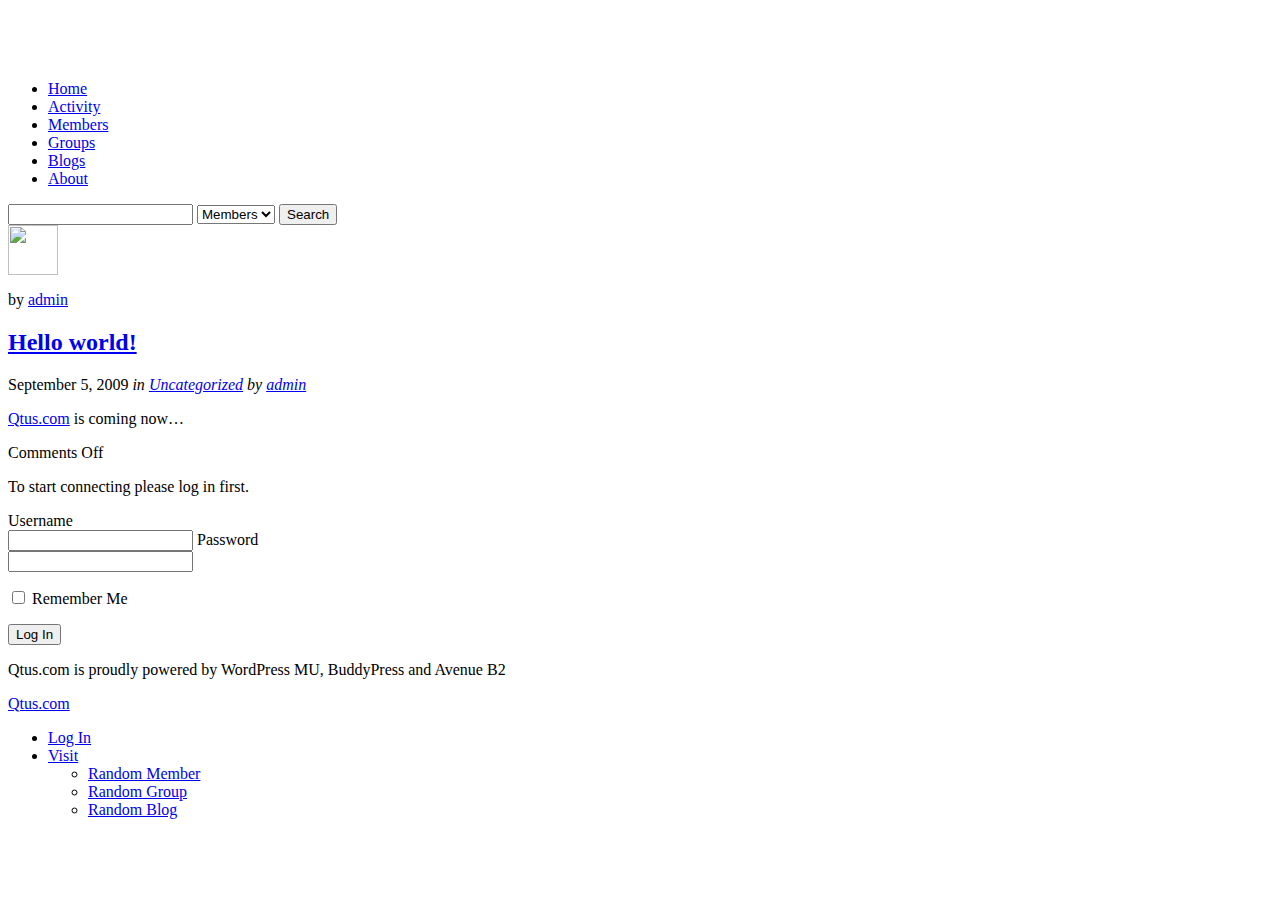
==== index.html @ 9f5079d3 "Create index.html" ====
<!DOCTYPE html PUBLIC "-//W3C//DTD XHTML 1.0 Transitional//EN" "http://www.w3.org/TR/xhtml1/DTD/xhtml1-transitional.dtd">

<html xmlns="http://www.w3.org/1999/xhtml" dir="ltr">

	<head profile="http://gmpg.org/xfn/11">

		<meta http-equiv="Content-Type" content="text/html; charset=UTF-8" />

		<title>Qtus.com &#124; Home</title>

		
		<meta name="generator" content="WordPress 2.9.2" /> <!-- leave this for stats -->

		<link rel="stylesheet" href="style.css" type="text/css" media="screen" />

					<link rel="alternate" type="application/rss+xml" title="Qtus.com | Site Wide Activity RSS Feed" href="http://qtus.com/activity/feed/" />
		
		
		
		<link rel="alternate" type="application/rss+xml" title="Qtus.com Blog Posts RSS Feed" href="http://qtus.com/feed/" />
		<link rel="alternate" type="application/atom+xml" title="Qtus.com Blog Posts Atom Feed" href="http://qtus.com/feed/atom/" />

		<link rel="pingback" href="http://qtus.com/xmlrpc.php" />

		<script type='text/javascript' src='http://qtus.com/wp-includes/js/jquery/jquery.js?ver=1.3.2'></script>
<script type='text/javascript' src='http://qtus.com/wp-content/plugins/buddypress/bp-themes/bp-default/_inc/global.js?ver=2.9.2'></script>
<link rel="EditURI" type="application/rsd+xml" title="RSD" href="http://qtus.com/xmlrpc.php?rsd" />
<link rel="wlwmanifest" type="application/wlwmanifest+xml" href="http://qtus.com/wp-includes/wlwmanifest.xml" /> 
<link rel='index' title='Qtus.com' href='http://qtus.com' />
<meta name="generator" content="WordPress 2.9.2" />
<script type="text/javascript">var ajaxurl = "http://qtus.com/wp-load.php";</script>
		<style type="text/css">
			#header { background-image: url(http://qtus.com/wp-content/plugins/buddypress/bp-themes/bp-default/_inc/images/default_header.jpg); }
						#header h1 a, #desc { color:#FFFFFF; }
					</style>
		<script type="text/javascript"> jQuery(document).ready( function() { jQuery("a.confirm").click( function() { if ( confirm( 'Are you sure?' ) ) return true; else return false; }); });</script>

	</head>

	<body class="home-page" id="bp-default">

		
		<div id="header">

			<h1 id="logo"><a href="http://qtus.com" title="Home">Qtus.com</a></h1>

			<ul id="nav">
				<li class="selected">
					<a href="http://qtus.com" title="Home">Home</a>
				</li>

									<li>
						<a href="http://qtus.com/activity/" title="Activity">Activity</a>
					</li>
				
				<li>
					<a href="http://qtus.com/members/" title="Members">Members</a>
				</li>

									<li>
						<a href="http://qtus.com/groups/" title="Groups">Groups</a>
					</li>

									
									<li>
						<a href="http://qtus.com/blogs/" title="Blogs">Blogs</a>
					</li>
				
				<li class="page_item page-item-2"><a href="http://qtus.com/about/" title="About">About</a></li>

							</ul><!-- #nav -->

			<div id="search-bar">
				<div class="padder">

				<form action="/#" method="post" id="search-form">
					<input type="text" id="search-terms" name="search-terms" value="" />
					<select name="search-which" id="search-which" style="width: auto"><option value="members">Members</option><option value="groups">Groups</option><option value="forums">Forums</option><option value="blogs">Blogs</option></select>
					<input type="submit" name="search-submit" id="search-submit" value="Search" />
					<input type="hidden" id="_wpnonce" name="_wpnonce" value="4a74552215" /><input type="hidden" name="_wp_http_referer" value="/" />				</form><!-- #search-form -->

				
				</div><!-- .padder -->
			</div><!-- #search-bar -->

			
		</div><!-- #header -->

				
		<div id="container">
	<div id="content">
		<div class="padder">

		
		<div class="page" id="blog-latest">

			
				
					
					<div class="post" id="post-1">

						<div class="author-box">
							<img src='http://www.gravatar.com/avatar/5aeb56d28fd418a64a5ce76576368110?d=wavatar&amp;s=50' alt='' class='avatar user-1-avatar' width='50' height='50' />							<p>by <a href="http://qtus.com/members/admin/" title="admin">admin</a></p>
						</div>

						<div class="post-content">
							<h2 class="posttitle"><a href="http://qtus.com/2009/09/05/hello-world/" rel="bookmark" title="Permanent Link to Hello world!">Hello world!</a></h2>

							<p class="date">September 5, 2009 <em>in <a href="http://qtus.com/category/uncategorized/" title="View all posts in Uncategorized" rel="category tag">Uncategorized</a> by <a href="http://qtus.com/members/admin/" title="admin">admin</a></em></p>

							<div class="entry">
								<p><a href="http://qtus.com/">Qtus.com</a> is coming now&#8230;</p>
							</div>

							<p class="postmetadata"><span class="tags"></span> <span class="comments"><span>Comments Off</span></span></p>
						</div>

					</div>

					
				
				<div class="navigation">

					<div class="alignleft"></div>
					<div class="alignright"></div>

				</div>

					</div>

		
		</div><!-- .padder -->
	</div><!-- #content -->

	
<div id="sidebar">
	<div class="padder">

	
	
		
		<p id="login-text">
			To start connecting please log in first.					</p>

		<form name="login-form" id="sidebar-login-form" class="standard-form" action="/#" method="post">
			<label>Username<br />
			<input type="text" name="log" id="sidebar-user-login" class="input" value="" /></label>

			<label>Password<br />
			<input type="password" name="pwd" id="sidebar-user-pass" class="input" value="" /></label>

			<p class="forgetmenot"><label><input name="rememberme" type="checkbox" id="sidebar-rememberme" value="forever" /> Remember Me</label></p>

						<input type="submit" name="wp-submit" id="sidebar-wp-submit" value="Log In" tabindex="100" />
			<input type="hidden" name="testcookie" value="1" />
		</form>

		
	
	
	
	
	</div><!-- .padder -->
</div><!-- #sidebar -->


		</div> <!-- #container -->

		
		<div class="clear"></div>

		
		<div id="footer">
		    <p>Qtus.com is proudly powered by WordPress MU, BuddyPress and Avenue B2</p>

					</div>

		
		<div id="wp-admin-bar"><div class="padder"><a href="http://qtus.com" id="admin-bar-logo">Qtus.com</a><ul class="main-nav"><li class="bp-login no-arrow"><a href="/#?redirect_to=http%3A%2F%2Fqtus.com">Log In</a></li>	<li class="align-right" id="bp-adminbar-visitrandom-menu">
		<a href="#">Visit</a>
		<ul class="random-list">
			<li><a href="http://qtus.com/members/?random-member">Random Member</a></li>

						<li class="alt"><a href="http://qtus.com/groups/?random-group">Random Group</a></li>
			
						<li><a href="http://qtus.com/blogs/?random-blog">Random Blog</a></li>

			
					</ul>
	</li>
	</ul></div></div><!-- #wp-admin-bar -->


<!-- Generated in 2.169 seconds. -->

	<script type="text/javascript">
	var bp_terms_my_favs = 'My Favorites';
	var bp_terms_accepted = 'Accepted';
	var bp_terms_rejected = 'Rejected';
	var bp_terms_show_all_comments = 'Show all comments for this thread';
	var bp_terms_show_all = 'Show all';
	var bp_terms_comments = 'comments';
	var bp_terms_close = 'Close';
	var bp_terms_mention_explain = '@ is a unique identifier for  that you can type into any message on this site.  will be sent a notification and a link to your message any time you use it.';
	</script>

	</body>

</html>
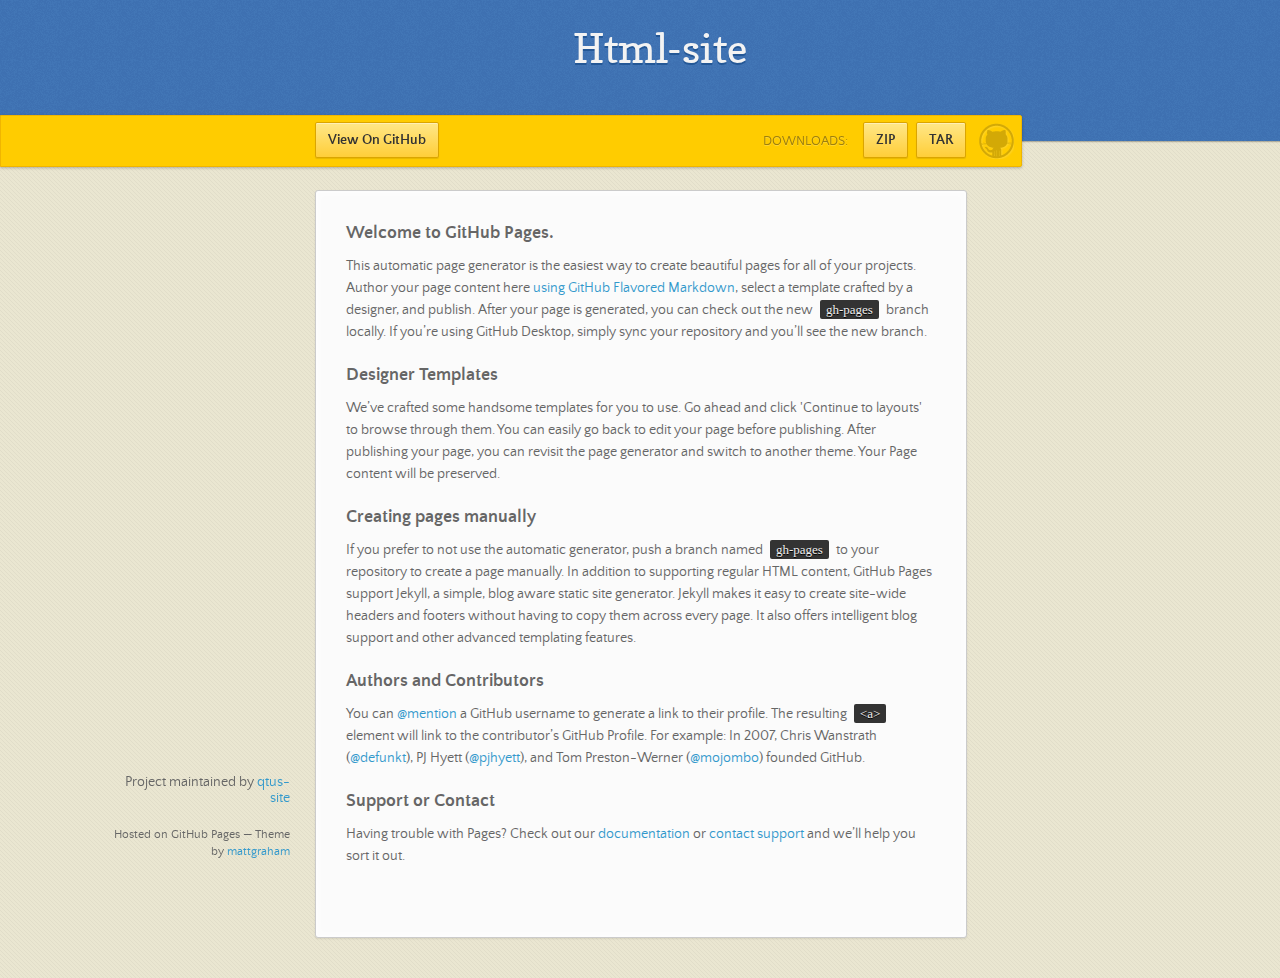
==== commit 9b3298e3: "Create gh-pages branch via GitHub" ====
--- a/index.html
+++ b/index.html
@@ -1,209 +1,75 @@
-<!DOCTYPE html PUBLIC "-//W3C//DTD XHTML 1.0 Transitional//EN" "http://www.w3.org/TR/xhtml1/DTD/xhtml1-transitional.dtd">
+<!doctype html>
+<html>
+  <head>
+    <meta charset="utf-8">
+    <meta http-equiv="X-UA-Compatible" content="chrome=1">
+    <title>Html-site by qtus-site</title>
+    <link rel="stylesheet" href="stylesheets/styles.css">
+    <link rel="stylesheet" href="stylesheets/github-dark.css">
+    <script src="https://ajax.googleapis.com/ajax/libs/jquery/1.7.1/jquery.min.js"></script>
+    <script src="javascripts/main.js"></script>
+    <!--[if lt IE 9]>
+      <script src="//html5shiv.googlecode.com/svn/trunk/html5.js"></script>
+    <![endif]-->
+    <meta name="viewport" content="width=device-width, initial-scale=1, user-scalable=no">
 
-<html xmlns="http://www.w3.org/1999/xhtml" dir="ltr">
+  </head>
+  <body>
 
-	<head profile="http://gmpg.org/xfn/11">
+      <header>
+        <h1>Html-site</h1>
+        <p></p>
+      </header>
 
-		<meta http-equiv="Content-Type" content="text/html; charset=UTF-8" />
+      <div id="banner">
+        <span id="logo"></span>
 
-		<title>Qtus.com &#124; Home</title>
+        <a href="https://github.com/qtus-site/html-site" class="button fork"><strong>View On GitHub</strong></a>
+        <div class="downloads">
+          <span>Downloads:</span>
+          <ul>
+            <li><a href="https://github.com/qtus-site/html-site/zipball/master" class="button">ZIP</a></li>
+            <li><a href="https://github.com/qtus-site/html-site/tarball/master" class="button">TAR</a></li>
+          </ul>
+        </div>
+      </div><!-- end banner -->
 
-		
-		<meta name="generator" content="WordPress 2.9.2" /> <!-- leave this for stats -->
+    <div class="wrapper">
+      <nav>
+        <ul></ul>
+      </nav>
+      <section>
+        <h3>
+<a id="welcome-to-github-pages" class="anchor" href="#welcome-to-github-pages" aria-hidden="true"><span class="octicon octicon-link"></span></a>Welcome to GitHub Pages.</h3>
 
-		<link rel="stylesheet" href="style.css" type="text/css" media="screen" />
+<p>This automatic page generator is the easiest way to create beautiful pages for all of your projects. Author your page content here <a href="https://guides.github.com/features/mastering-markdown/">using GitHub Flavored Markdown</a>, select a template crafted by a designer, and publish. After your page is generated, you can check out the new <code>gh-pages</code> branch locally. If you’re using GitHub Desktop, simply sync your repository and you’ll see the new branch.</p>
 
-					<link rel="alternate" type="application/rss+xml" title="Qtus.com | Site Wide Activity RSS Feed" href="http://qtus.com/activity/feed/" />
-		
-		
-		
-		<link rel="alternate" type="application/rss+xml" title="Qtus.com Blog Posts RSS Feed" href="http://qtus.com/feed/" />
-		<link rel="alternate" type="application/atom+xml" title="Qtus.com Blog Posts Atom Feed" href="http://qtus.com/feed/atom/" />
+<h3>
+<a id="designer-templates" class="anchor" href="#designer-templates" aria-hidden="true"><span class="octicon octicon-link"></span></a>Designer Templates</h3>
 
-		<link rel="pingback" href="http://qtus.com/xmlrpc.php" />
+<p>We’ve crafted some handsome templates for you to use. Go ahead and click 'Continue to layouts' to browse through them. You can easily go back to edit your page before publishing. After publishing your page, you can revisit the page generator and switch to another theme. Your Page content will be preserved.</p>
 
-		<script type='text/javascript' src='http://qtus.com/wp-includes/js/jquery/jquery.js?ver=1.3.2'></script>
-<script type='text/javascript' src='http://qtus.com/wp-content/plugins/buddypress/bp-themes/bp-default/_inc/global.js?ver=2.9.2'></script>
-<link rel="EditURI" type="application/rsd+xml" title="RSD" href="http://qtus.com/xmlrpc.php?rsd" />
-<link rel="wlwmanifest" type="application/wlwmanifest+xml" href="http://qtus.com/wp-includes/wlwmanifest.xml" /> 
-<link rel='index' title='Qtus.com' href='http://qtus.com' />
-<meta name="generator" content="WordPress 2.9.2" />
-<script type="text/javascript">var ajaxurl = "http://qtus.com/wp-load.php";</script>
-		<style type="text/css">
-			#header { background-image: url(http://qtus.com/wp-content/plugins/buddypress/bp-themes/bp-default/_inc/images/default_header.jpg); }
-						#header h1 a, #desc { color:#FFFFFF; }
-					</style>
-		<script type="text/javascript"> jQuery(document).ready( function() { jQuery("a.confirm").click( function() { if ( confirm( 'Are you sure?' ) ) return true; else return false; }); });</script>
+<h3>
+<a id="creating-pages-manually" class="anchor" href="#creating-pages-manually" aria-hidden="true"><span class="octicon octicon-link"></span></a>Creating pages manually</h3>
 
-	</head>
+<p>If you prefer to not use the automatic generator, push a branch named <code>gh-pages</code> to your repository to create a page manually. In addition to supporting regular HTML content, GitHub Pages support Jekyll, a simple, blog aware static site generator. Jekyll makes it easy to create site-wide headers and footers without having to copy them across every page. It also offers intelligent blog support and other advanced templating features.</p>
 
-	<body class="home-page" id="bp-default">
+<h3>
+<a id="authors-and-contributors" class="anchor" href="#authors-and-contributors" aria-hidden="true"><span class="octicon octicon-link"></span></a>Authors and Contributors</h3>
 
-		
-		<div id="header">
+<p>You can <a href="https://github.com/blog/821" class="user-mention">@mention</a> a GitHub username to generate a link to their profile. The resulting <code>&lt;a&gt;</code> element will link to the contributor’s GitHub Profile. For example: In 2007, Chris Wanstrath (<a href="https://github.com/defunkt" class="user-mention">@defunkt</a>), PJ Hyett (<a href="https://github.com/pjhyett" class="user-mention">@pjhyett</a>), and Tom Preston-Werner (<a href="https://github.com/mojombo" class="user-mention">@mojombo</a>) founded GitHub.</p>
 
-			<h1 id="logo"><a href="http://qtus.com" title="Home">Qtus.com</a></h1>
+<h3>
+<a id="support-or-contact" class="anchor" href="#support-or-contact" aria-hidden="true"><span class="octicon octicon-link"></span></a>Support or Contact</h3>
 
-			<ul id="nav">
-				<li class="selected">
-					<a href="http://qtus.com" title="Home">Home</a>
-				</li>
-
-									<li>
-						<a href="http://qtus.com/activity/" title="Activity">Activity</a>
-					</li>
-				
-				<li>
-					<a href="http://qtus.com/members/" title="Members">Members</a>
-				</li>
-
-									<li>
-						<a href="http://qtus.com/groups/" title="Groups">Groups</a>
-					</li>
-
-									
-									<li>
-						<a href="http://qtus.com/blogs/" title="Blogs">Blogs</a>
-					</li>
-				
-				<li class="page_item page-item-2"><a href="http://qtus.com/about/" title="About">About</a></li>
-
-							</ul><!-- #nav -->
-
-			<div id="search-bar">
-				<div class="padder">
-
-				<form action="/#" method="post" id="search-form">
-					<input type="text" id="search-terms" name="search-terms" value="" />
-					<select name="search-which" id="search-which" style="width: auto"><option value="members">Members</option><option value="groups">Groups</option><option value="forums">Forums</option><option value="blogs">Blogs</option></select>
-					<input type="submit" name="search-submit" id="search-submit" value="Search" />
-					<input type="hidden" id="_wpnonce" name="_wpnonce" value="4a74552215" /><input type="hidden" name="_wp_http_referer" value="/" />				</form><!-- #search-form -->
-
-				
-				</div><!-- .padder -->
-			</div><!-- #search-bar -->
-
-			
-		</div><!-- #header -->
-
-				
-		<div id="container">
-	<div id="content">
-		<div class="padder">
-
-		
-		<div class="page" id="blog-latest">
-
-			
-				
-					
-					<div class="post" id="post-1">
-
-						<div class="author-box">
-							<img src='http://www.gravatar.com/avatar/5aeb56d28fd418a64a5ce76576368110?d=wavatar&amp;s=50' alt='' class='avatar user-1-avatar' width='50' height='50' />							<p>by <a href="http://qtus.com/members/admin/" title="admin">admin</a></p>
-						</div>
-
-						<div class="post-content">
-							<h2 class="posttitle"><a href="http://qtus.com/2009/09/05/hello-world/" rel="bookmark" title="Permanent Link to Hello world!">Hello world!</a></h2>
-
-							<p class="date">September 5, 2009 <em>in <a href="http://qtus.com/category/uncategorized/" title="View all posts in Uncategorized" rel="category tag">Uncategorized</a> by <a href="http://qtus.com/members/admin/" title="admin">admin</a></em></p>
-
-							<div class="entry">
-								<p><a href="http://qtus.com/">Qtus.com</a> is coming now&#8230;</p>
-							</div>
-
-							<p class="postmetadata"><span class="tags"></span> <span class="comments"><span>Comments Off</span></span></p>
-						</div>
-
-					</div>
-
-					
-				
-				<div class="navigation">
-
-					<div class="alignleft"></div>
-					<div class="alignright"></div>
-
-				</div>
-
-					</div>
-
-		
-		</div><!-- .padder -->
-	</div><!-- #content -->
-
-	
-<div id="sidebar">
-	<div class="padder">
-
-	
-	
-		
-		<p id="login-text">
-			To start connecting please log in first.					</p>
-
-		<form name="login-form" id="sidebar-login-form" class="standard-form" action="/#" method="post">
-			<label>Username<br />
-			<input type="text" name="log" id="sidebar-user-login" class="input" value="" /></label>
-
-			<label>Password<br />
-			<input type="password" name="pwd" id="sidebar-user-pass" class="input" value="" /></label>
-
-			<p class="forgetmenot"><label><input name="rememberme" type="checkbox" id="sidebar-rememberme" value="forever" /> Remember Me</label></p>
-
-						<input type="submit" name="wp-submit" id="sidebar-wp-submit" value="Log In" tabindex="100" />
-			<input type="hidden" name="testcookie" value="1" />
-		</form>
-
-		
-	
-	
-	
-	
-	</div><!-- .padder -->
-</div><!-- #sidebar -->
-
-
-		</div> <!-- #container -->
-
-		
-		<div class="clear"></div>
-
-		
-		<div id="footer">
-		    <p>Qtus.com is proudly powered by WordPress MU, BuddyPress and Avenue B2</p>
-
-					</div>
-
-		
-		<div id="wp-admin-bar"><div class="padder"><a href="http://qtus.com" id="admin-bar-logo">Qtus.com</a><ul class="main-nav"><li class="bp-login no-arrow"><a href="/#?redirect_to=http%3A%2F%2Fqtus.com">Log In</a></li>	<li class="align-right" id="bp-adminbar-visitrandom-menu">
-		<a href="#">Visit</a>
-		<ul class="random-list">
-			<li><a href="http://qtus.com/members/?random-member">Random Member</a></li>
-
-						<li class="alt"><a href="http://qtus.com/groups/?random-group">Random Group</a></li>
-			
-						<li><a href="http://qtus.com/blogs/?random-blog">Random Blog</a></li>
-
-			
-					</ul>
-	</li>
-	</ul></div></div><!-- #wp-admin-bar -->
-
-
-<!-- Generated in 2.169 seconds. -->
-
-	<script type="text/javascript">
-	var bp_terms_my_favs = 'My Favorites';
-	var bp_terms_accepted = 'Accepted';
-	var bp_terms_rejected = 'Rejected';
-	var bp_terms_show_all_comments = 'Show all comments for this thread';
-	var bp_terms_show_all = 'Show all';
-	var bp_terms_comments = 'comments';
-	var bp_terms_close = 'Close';
-	var bp_terms_mention_explain = '@ is a unique identifier for  that you can type into any message on this site.  will be sent a notification and a link to your message any time you use it.';
-	</script>
-
-	</body>
-
+<p>Having trouble with Pages? Check out our <a href="https://help.github.com/pages">documentation</a> or <a href="https://github.com/contact">contact support</a> and we’ll help you sort it out.</p>
+      </section>
+      <footer>
+        <p>Project maintained by <a href="https://github.com/qtus-site">qtus-site</a></p>
+        <p><small>Hosted on GitHub Pages &mdash; Theme by <a href="https://twitter.com/michigangraham">mattgraham</a></small></p>
+      </footer>
+    </div>
+    <!--[if !IE]><script>fixScale(document);</script><![endif]-->
+    
+  </body>
 </html>
--- a/stylesheets/styles.css
+++ b/stylesheets/styles.css
@@ -0,0 +1,1010 @@
+/*
+Leap Day for GitHub Pages
+by Matt Graham
+*/
+@font-face {
+  font-family: 'Quattrocento Sans';
+  src: url("../fonts/quattrocentosans-bold-webfont.eot");
+  src: url("../fonts/quattrocentosans-bold-webfont.eot?#iefix") format("embedded-opentype"), url("../fonts/quattrocentosans-bold-webfont.woff") format("woff"), url("../fonts/quattrocentosans-bold-webfont.ttf") format("truetype"), url("../fonts/quattrocentosans-bold-webfont.svg#QuattrocentoSansBold") format("svg");
+  font-weight: bold;
+  font-style: normal;
+}
+
+@font-face {
+  font-family: 'Quattrocento Sans';
+  src: url("../fonts/quattrocentosans-bolditalic-webfont.eot");
+  src: url("../fonts/quattrocentosans-bolditalic-webfont.eot?#iefix") format("embedded-opentype"), url("../fonts/quattrocentosans-bolditalic-webfont.woff") format("woff"), url("../fonts/quattrocentosans-bolditalic-webfont.ttf") format("truetype"), url("../fonts/quattrocentosans-bolditalic-webfont.svg#QuattrocentoSansBoldItalic") format("svg");
+  font-weight: bold;
+  font-style: italic;
+}
+
+@font-face {
+  font-family: 'Quattrocento Sans';
+  src: url("../fonts/quattrocentosans-italic-webfont.eot");
+  src: url("../fonts/quattrocentosans-italic-webfont.eot?#iefix") format("embedded-opentype"), url("../fonts/quattrocentosans-italic-webfont.woff") format("woff"), url("../fonts/quattrocentosans-italic-webfont.ttf") format("truetype"), url("../fonts/quattrocentosans-italic-webfont.svg#QuattrocentoSansItalic") format("svg");
+  font-weight: normal;
+  font-style: italic;
+}
+
+@font-face {
+  font-family: 'Quattrocento Sans';
+  src: url("../fonts/quattrocentosans-regular-webfont.eot");
+  src: url("../fonts/quattrocentosans-regular-webfont.eot?#iefix") format("embedded-opentype"), url("../fonts/quattrocentosans-regular-webfont.woff") format("woff"), url("../fonts/quattrocentosans-regular-webfont.ttf") format("truetype"), url("../fonts/quattrocentosans-regular-webfont.svg#QuattrocentoSansRegular") format("svg");
+  font-weight: normal;
+  font-style: normal;
+}
+
+@font-face {
+  font-family: 'Copse';
+  src: url("../fonts/copse-regular-webfont.eot");
+  src: url("../fonts/copse-regular-webfont.eot?#iefix") format("embedded-opentype"), url("../fonts/copse-regular-webfont.woff") format("woff"), url("../fonts/copse-regular-webfont.ttf") format("truetype"), url("../fonts/copse-regular-webfont.svg#CopseRegular") format("svg");
+  font-weight: normal;
+  font-style: normal;
+}
+
+/* normalize.css 2012-02-07T12:37 UTC - https://github.com/necolas/normalize.css */
+/* =============================================================================
+   HTML5 display definitions
+   ========================================================================== */
+/*
+ * Corrects block display not defined in IE6/7/8/9 & FF3
+ */
+article,
+aside,
+details,
+figcaption,
+figure,
+footer,
+header,
+hgroup,
+nav,
+section,
+summary {
+  display: block;
+}
+
+/*
+ * Corrects inline-block display not defined in IE6/7/8/9 & FF3
+ */
+audio,
+canvas,
+video {
+  display: inline-block;
+  *display: inline;
+  *zoom: 1;
+}
+
+/*
+ * Prevents modern browsers from displaying 'audio' without controls
+ */
+audio:not([controls]) {
+  display: none;
+}
+
+/*
+ * Addresses styling for 'hidden' attribute not present in IE7/8/9, FF3, S4
+ * Known issue: no IE6 support
+ */
+[hidden] {
+  display: none;
+}
+
+/* =============================================================================
+   Base
+   ========================================================================== */
+/*
+ * 1. Corrects text resizing oddly in IE6/7 when body font-size is set using em units
+ *    http://clagnut.com/blog/348/#c790
+ * 2. Prevents iOS text size adjust after orientation change, without disabling user zoom
+ *    www.456bereastreet.com/archive/201012/controlling_text_size_in_safari_for_ios_without_disabling_user_zoom/
+ */
+html {
+  font-size: 100%;
+  /* 1 */
+  -webkit-text-size-adjust: 100%;
+  /* 2 */
+  -ms-text-size-adjust: 100%;
+  /* 2 */
+}
+
+/*
+ * Addresses font-family inconsistency between 'textarea' and other form elements.
+ */
+html,
+button,
+input,
+select,
+textarea {
+  font-family: sans-serif;
+}
+
+/*
+ * Addresses margins handled incorrectly in IE6/7
+ */
+body {
+  margin: 0;
+}
+
+/* =============================================================================
+   Links
+   ========================================================================== */
+/*
+ * Addresses outline displayed oddly in Chrome
+ */
+a:focus {
+  outline: thin dotted;
+}
+
+/*
+ * Improves readability when focused and also mouse hovered in all browsers
+ * people.opera.com/patrickl/experiments/keyboard/test
+ */
+a:hover,
+a:active {
+  outline: 0;
+}
+
+/* =============================================================================
+   Typography
+   ========================================================================== */
+/*
+ * Addresses font sizes and margins set differently in IE6/7
+ * Addresses font sizes within 'section' and 'article' in FF4+, Chrome, S5
+ */
+h1 {
+  font-size: 2em;
+  margin: 0.67em 0;
+}
+
+h2 {
+  font-size: 1.5em;
+  margin: 0.83em 0;
+}
+
+h3 {
+  font-size: 1.17em;
+  margin: 1em 0;
+}
+
+h4 {
+  font-size: 1em;
+  margin: 1.33em 0;
+}
+
+h5 {
+  font-size: 0.83em;
+  margin: 1.67em 0;
+}
+
+h6 {
+  font-size: 0.75em;
+  margin: 2.33em 0;
+}
+
+/*
+ * Addresses styling not present in IE7/8/9, S5, Chrome
+ */
+abbr[title] {
+  border-bottom: 1px dotted;
+}
+
+/*
+ * Addresses style set to 'bolder' in FF3+, S4/5, Chrome
+*/
+b,
+strong {
+  font-weight: bold;
+}
+
+blockquote {
+  margin: 1em 40px;
+}
+
+/*
+ * Addresses styling not present in S5, Chrome
+ */
+dfn {
+  font-style: italic;
+}
+
+/*
+ * Addresses styling not present in IE6/7/8/9
+ */
+mark {
+  background: #ff0;
+  color: #000;
+}
+
+/*
+ * Addresses margins set differently in IE6/7
+ */
+p,
+pre {
+  margin: 1em 0;
+}
+
+/*
+ * Corrects font family set oddly in IE6, S4/5, Chrome
+ * en.wikipedia.org/wiki/User:Davidgothberg/Test59
+ */
+pre,
+code,
+kbd,
+samp {
+  font-family: monospace, serif;
+  _font-family: 'courier new', monospace;
+  font-size: 1em;
+}
+
+/*
+ * 1. Addresses CSS quotes not supported in IE6/7
+ * 2. Addresses quote property not supported in S4
+ */
+/* 1 */
+q {
+  quotes: none;
+}
+
+/* 2 */
+q:before,
+q:after {
+  content: '';
+  content: none;
+}
+
+small {
+  font-size: 75%;
+}
+
+/*
+ * Prevents sub and sup affecting line-height in all browsers
+ * gist.github.com/413930
+ */
+sub,
+sup {
+  font-size: 75%;
+  line-height: 0;
+  position: relative;
+  vertical-align: baseline;
+}
+
+sup {
+  top: -0.5em;
+}
+
+sub {
+  bottom: -0.25em;
+}
+
+/* =============================================================================
+   Lists
+   ========================================================================== */
+/*
+ * Addresses margins set differently in IE6/7
+ */
+dl,
+menu,
+ol,
+ul {
+  margin: 1em 0;
+}
+
+dd {
+  margin: 0 0 0 40px;
+}
+
+/*
+ * Addresses paddings set differently in IE6/7
+ */
+menu,
+ol,
+ul {
+  padding: 0 0 0 40px;
+}
+
+/*
+ * Corrects list images handled incorrectly in IE7
+ */
+nav ul,
+nav ol {
+  list-style: none;
+  list-style-image: none;
+}
+
+/* =============================================================================
+   Embedded content
+   ========================================================================== */
+/*
+ * 1. Removes border when inside 'a' element in IE6/7/8/9, FF3
+ * 2. Improves image quality when scaled in IE7
+ *    code.flickr.com/blog/2008/11/12/on-ui-quality-the-little-things-client-side-image-resizing/
+ */
+img {
+  border: 0;
+  /* 1 */
+  -ms-interpolation-mode: bicubic;
+  /* 2 */
+}
+
+/*
+ * Corrects overflow displayed oddly in IE9
+ */
+svg:not(:root) {
+  overflow: hidden;
+}
+
+/* =============================================================================
+   Figures
+   ========================================================================== */
+/*
+ * Addresses margin not present in IE6/7/8/9, S5, O11
+ */
+figure {
+  margin: 0;
+}
+
+/* =============================================================================
+   Forms
+   ========================================================================== */
+/*
+ * Corrects margin displayed oddly in IE6/7
+ */
+form {
+  margin: 0;
+}
+
+/*
+ * Define consistent border, margin, and padding
+ */
+fieldset {
+  border: 1px solid #c0c0c0;
+  margin: 0 2px;
+  padding: 0.35em 0.625em 0.75em;
+}
+
+/*
+ * 1. Corrects color not being inherited in IE6/7/8/9
+ * 2. Corrects text not wrapping in FF3 
+ * 3. Corrects alignment displayed oddly in IE6/7
+ */
+legend {
+  border: 0;
+  /* 1 */
+  padding: 0;
+  white-space: normal;
+  /* 2 */
+  *margin-left: -7px;
+  /* 3 */
+}
+
+/*
+ * 1. Corrects font size not being inherited in all browsers
+ * 2. Addresses margins set differently in IE6/7, FF3+, S5, Chrome
+ * 3. Improves appearance and consistency in all browsers
+ */
+button,
+input,
+select,
+textarea {
+  font-size: 100%;
+  /* 1 */
+  margin: 0;
+  /* 2 */
+  vertical-align: baseline;
+  /* 3 */
+  *vertical-align: middle;
+  /* 3 */
+}
+
+/*
+ * Addresses FF3/4 setting line-height on 'input' using !important in the UA stylesheet
+ */
+button,
+input {
+  line-height: normal;
+  /* 1 */
+}
+
+/*
+ * 1. Improves usability and consistency of cursor style between image-type 'input' and others
+ * 2. Corrects inability to style clickable 'input' types in iOS
+ * 3. Removes inner spacing in IE7 without affecting normal text inputs
+ *    Known issue: inner spacing remains in IE6
+ */
+button,
+input[type="button"],
+input[type="reset"],
+input[type="submit"] {
+  cursor: pointer;
+  /* 1 */
+  -webkit-appearance: button;
+  /* 2 */
+  *overflow: visible;
+  /* 3 */
+}
+
+/*
+ * Re-set default cursor for disabled elements
+ */
+button[disabled],
+input[disabled] {
+  cursor: default;
+}
+
+/*
+ * 1. Addresses box sizing set to content-box in IE8/9
+ * 2. Removes excess padding in IE8/9
+ * 3. Removes excess padding in IE7
+      Known issue: excess padding remains in IE6
+ */
+input[type="checkbox"],
+input[type="radio"] {
+  box-sizing: border-box;
+  /* 1 */
+  padding: 0;
+  /* 2 */
+  *height: 13px;
+  /* 3 */
+  *width: 13px;
+  /* 3 */
+}
+
+/*
+ * 1. Addresses appearance set to searchfield in S5, Chrome
+ * 2. Addresses box-sizing set to border-box in S5, Chrome (include -moz to future-proof)
+ */
+input[type="search"] {
+  -webkit-appearance: textfield;
+  /* 1 */
+  -moz-box-sizing: content-box;
+  -webkit-box-sizing: content-box;
+  /* 2 */
+  box-sizing: content-box;
+}
+
+/*
+ * Removes inner padding and search cancel button in S5, Chrome on OS X
+ */
+input[type="search"]::-webkit-search-decoration,
+input[type="search"]::-webkit-search-cancel-button {
+  -webkit-appearance: none;
+}
+
+/*
+ * Removes inner padding and border in FF3+
+ * www.sitepen.com/blog/2008/05/14/the-devils-in-the-details-fixing-dojos-toolbar-buttons/
+ */
+button::-moz-focus-inner,
+input::-moz-focus-inner {
+  border: 0;
+  padding: 0;
+}
+
+/*
+ * 1. Removes default vertical scrollbar in IE6/7/8/9
+ * 2. Improves readability and alignment in all browsers
+ */
+textarea {
+  overflow: auto;
+  /* 1 */
+  vertical-align: top;
+  /* 2 */
+}
+
+/* =============================================================================
+   Tables
+   ========================================================================== */
+/*
+ * Remove most spacing between table cells
+ */
+table {
+  border-collapse: collapse;
+  border-spacing: 0;
+}
+
+body {
+  font: 14px/22px "Quattrocento Sans", "Helvetica Neue", Helvetica, Arial, sans-serif;
+  color: #666;
+  font-weight: 300;
+  margin: 0px;
+  padding: 0px 0 20px 0px;
+  background: url(../images/body-background.png) #eae6d1;
+}
+
+h1, h2, h3, h4, h5, h6 {
+  color: #333;
+  margin: 0 0 10px;
+}
+
+p, ul, ol, table, pre, dl {
+  margin: 0 0 20px;
+}
+
+h1, h2, h3 {
+  line-height: 1.1;
+}
+
+h1 {
+  font-size: 28px;
+}
+
+h2 {
+  font-size: 24px;
+  color: #393939;
+}
+
+h3, h4, h5, h6 {
+  color: #666666;
+}
+
+h3 {
+  font-size: 18px;
+  line-height: 24px;
+}
+
+a {
+  color: #3399cc;
+  font-weight: 400;
+  text-decoration: none;
+}
+
+a small {
+  font-size: 11px;
+  color: #666;
+  margin-top: -0.6em;
+  display: block;
+}
+
+ul {
+  list-style-image: url("../images/bullet.png");
+}
+
+strong {
+  font-weight: bold;
+  color: #333;
+}
+
+.wrapper {
+  width: 650px;
+  margin: 0 auto;
+  position: relative;
+}
+
+section img {
+  max-width: 100%;
+}
+
+blockquote {
+  border-left: 1px solid #ffcc00;
+  margin: 0;
+  padding: 0 0 0 20px;
+  font-style: italic;
+}
+
+code {
+  font-family: "Lucida Sans", Monaco, Bitstream Vera Sans Mono, Lucida Console, Terminal;
+  font-size: 13px;
+  color: #efefef;
+  text-shadow: 0px 1px 0px #000;
+  margin: 0 4px;
+  padding: 2px 6px;
+  background: #333;
+  -moz-border-radius: 2px;
+  -webkit-border-radius: 2px;
+  -o-border-radius: 2px;
+  -ms-border-radius: 2px;
+  -khtml-border-radius: 2px;
+  border-radius: 2px;
+}
+
+pre {
+  padding: 8px 15px;
+  background: #333333;
+  -moz-border-radius: 3px;
+  -webkit-border-radius: 3px;
+  -o-border-radius: 3px;
+  -ms-border-radius: 3px;
+  -khtml-border-radius: 3px;
+  border-radius: 3px;
+  border: 1px solid #c7c7c7;
+  overflow: auto;
+  overflow-y: hidden;
+}
+pre code {
+  margin: 0px;
+  padding: 0px;
+}
+
+table {
+  width: 100%;
+  border-collapse: collapse;
+}
+
+th {
+  text-align: left;
+  padding: 5px 10px;
+  border-bottom: 1px solid #e5e5e5;
+  color: #444;
+}
+
+td {
+  text-align: left;
+  padding: 5px 10px;
+  border-bottom: 1px solid #e5e5e5;
+  border-right: 1px solid #ffcc00;
+}
+td:first-child {
+  border-left: 1px solid #ffcc00;
+}
+
+hr {
+  border: 0;
+  outline: none;
+  height: 11px;
+  background: transparent url("../images/hr.gif") center center repeat-x;
+  margin: 0 0 20px;
+}
+
+dt {
+  color: #444;
+  font-weight: 700;
+}
+
+header {
+  padding: 25px 20px 40px 20px;
+  margin: 0;
+  position: fixed;
+  top: 0;
+  left: 0;
+  right: 0;
+  width: 100%;
+  text-align: center;
+  background: url(../images/background.png) #4276b6;
+  -moz-box-shadow: 1px 0px 2px rgba(0, 0, 0, 0.75);
+  -webkit-box-shadow: 1px 0px 2px rgba(0, 0, 0, 0.75);
+  -o-box-shadow: 1px 0px 2px rgba(0, 0, 0, 0.75);
+  box-shadow: 1px 0px 2px rgba(0, 0, 0, 0.75);
+  z-index: 99;
+  -webkit-font-smoothing: antialiased;
+  min-height: 76px;
+}
+header h1 {
+  font: 40px/48px "Copse", "Helvetica Neue", Helvetica, Arial, sans-serif;
+  color: #f3f3f3;
+  text-shadow: 0px 2px 0px #235796;
+  margin: 0px;
+  white-space: nowrap;
+  overflow: hidden;
+  text-overflow: ellipsis;
+  -o-text-overflow: ellipsis;
+  -ms-text-overflow: ellipsis;
+}
+header p {
+  color: #d8d8d8;
+  text-shadow: rgba(0, 0, 0, 0.2) 0 1px 0;
+  font-size: 18px;
+  margin: 0px;
+}
+
+#banner {
+  z-index: 100;
+  left: 0;
+  right: 50%;
+  height: 50px;
+  margin-right: -382px;
+  position: fixed;
+  top: 115px;
+  background: #ffcc00;
+  border: 1px solid #f0b500;
+  -moz-box-shadow: 0px 1px 3px rgba(0, 0, 0, 0.25);
+  -webkit-box-shadow: 0px 1px 3px rgba(0, 0, 0, 0.25);
+  -o-box-shadow: 0px 1px 3px rgba(0, 0, 0, 0.25);
+  box-shadow: 0px 1px 3px rgba(0, 0, 0, 0.25);
+  -moz-border-radius: 0px 2px 2px 0px;
+  -webkit-border-radius: 0px 2px 2px 0px;
+  -o-border-radius: 0px 2px 2px 0px;
+  -ms-border-radius: 0px 2px 2px 0px;
+  -khtml-border-radius: 0px 2px 2px 0px;
+  border-radius: 0px 2px 2px 0px;
+  padding-right: 10px;
+}
+#banner .button {
+  border: 1px solid #dba500;
+  background: -webkit-gradient(linear, 50% 0%, 50% 100%, color-stop(0%, #ffe788), color-stop(100%, #ffce38));
+  background: -webkit-linear-gradient(#ffe788, #ffce38);
+  background: -moz-linear-gradient(#ffe788, #ffce38);
+  background: -o-linear-gradient(#ffe788, #ffce38);
+  background: -ms-linear-gradient(#ffe788, #ffce38);
+  background: linear-gradient(#ffe788, #ffce38);
+  -moz-border-radius: 2px;
+  -webkit-border-radius: 2px;
+  -o-border-radius: 2px;
+  -ms-border-radius: 2px;
+  -khtml-border-radius: 2px;
+  border-radius: 2px;
+  -moz-box-shadow: inset 0px 1px 0px rgba(255, 255, 255, 0.4), 0px 1px 1px rgba(0, 0, 0, 0.1);
+  -webkit-box-shadow: inset 0px 1px 0px rgba(255, 255, 255, 0.4), 0px 1px 1px rgba(0, 0, 0, 0.1);
+  -o-box-shadow: inset 0px 1px 0px rgba(255, 255, 255, 0.4), 0px 1px 1px rgba(0, 0, 0, 0.1);
+  box-shadow: inset 0px 1px 0px rgba(255, 255, 255, 0.4), 0px 1px 1px rgba(0, 0, 0, 0.1);
+  background-color: #FFE788;
+  margin-left: 5px;
+  padding: 10px 12px;
+  margin-top: 6px;
+  line-height: 14px;
+  font-size: 14px;
+  color: #333;
+  font-weight: bold;
+  display: inline-block;
+  text-align: center;
+}
+#banner .button:hover {
+  background: -webkit-gradient(linear, 50% 0%, 50% 100%, color-stop(0%, #ffe788), color-stop(100%, #ffe788));
+  background: -webkit-linear-gradient(#ffe788, #ffe788);
+  background: -moz-linear-gradient(#ffe788, #ffe788);
+  background: -o-linear-gradient(#ffe788, #ffe788);
+  background: -ms-linear-gradient(#ffe788, #ffe788);
+  background: linear-gradient(#ffe788, #ffe788);
+  background-color: #ffeca0;
+}
+#banner .fork {
+  position: fixed;
+  left: 50%;
+  margin-left: -325px;
+  padding: 10px 12px;
+  margin-top: 6px;
+  line-height: 14px;
+  font-size: 14px;
+  background-color: #FFE788;
+}
+#banner .downloads {
+  float: right;
+  margin: 0 45px 0 0;
+}
+#banner .downloads span {
+  float: left;
+  line-height: 52px;
+  font-size: 90%;
+  color: #9d7f0d;
+  text-transform: uppercase;
+  text-shadow: rgba(255, 255, 255, 0.2) 0 1px 0;
+}
+#banner ul {
+  list-style: none;
+  height: 40px;
+  padding: 0;
+  float: left;
+  margin-left: 10px;
+}
+#banner ul li {
+  display: inline;
+}
+#banner ul li a.button {
+  background-color: #FFE788;
+}
+#banner #logo {
+  position: absolute;
+  height: 36px;
+  width: 36px;
+  right: 7px;
+  top: 7px;
+  display: block;
+  background: url(../images/octocat-logo.png);
+}
+
+section {
+  width: 590px;
+  padding: 30px 30px 50px 30px;
+  margin: 20px 0;
+  margin-top: 190px;
+  position: relative;
+  background: #fbfbfb;
+  -moz-border-radius: 3px;
+  -webkit-border-radius: 3px;
+  -o-border-radius: 3px;
+  -ms-border-radius: 3px;
+  -khtml-border-radius: 3px;
+  border-radius: 3px;
+  border: 1px solid #cbcbcb;
+  -moz-box-shadow: 0px 1px 2px rgba(0, 0, 0, 0.09), inset 0px 0px 2px 2px rgba(255, 255, 255, 0.5), inset 0 0 5px 5px rgba(255, 255, 255, 0.4);
+  -webkit-box-shadow: 0px 1px 2px rgba(0, 0, 0, 0.09), inset 0px 0px 2px 2px rgba(255, 255, 255, 0.5), inset 0 0 5px 5px rgba(255, 255, 255, 0.4);
+  -o-box-shadow: 0px 1px 2px rgba(0, 0, 0, 0.09), inset 0px 0px 2px 2px rgba(255, 255, 255, 0.5), inset 0 0 5px 5px rgba(255, 255, 255, 0.4);
+  box-shadow: 0px 1px 2px rgba(0, 0, 0, 0.09), inset 0px 0px 2px 2px rgba(255, 255, 255, 0.5), inset 0 0 5px 5px rgba(255, 255, 255, 0.4);
+}
+
+small {
+  font-size: 12px;
+}
+
+nav {
+  width: 230px;
+  position: fixed;
+  top: 220px;
+  left: 50%;
+  margin-left: -580px;
+  text-align: right;
+}
+nav ul {
+  list-style: none;
+  list-style-image: none;
+  font-size: 14px;
+  line-height: 24px;
+}
+nav ul li {
+  padding: 5px 0px;
+  line-height: 16px;
+}
+nav ul li.tag-h1 {
+  font-size: 1.2em;
+}
+nav ul li.tag-h1 a {
+  font-weight: bold;
+  color: #333;
+}
+nav ul li.tag-h2 + .tag-h1 {
+  margin-top: 10px;
+}
+nav ul a {
+  color: #666;
+}
+nav ul a:hover {
+  color: #999;
+}
+
+footer {
+  width: 180px;
+  position: fixed;
+  left: 50%;
+  margin-left: -530px;
+  bottom: 20px;
+  text-align: right;
+  line-height: 16px;
+}
+
+@media print, screen and (max-width: 1060px) {
+  div.wrapper {
+    width: auto;
+    margin: 0;
+  }
+
+  nav {
+    display: none;
+  }
+
+  header, section, footer {
+    float: none;
+  }
+  header h1, section h1, footer h1 {
+    white-space: nowrap;
+    overflow: hidden;
+    text-overflow: ellipsis;
+    -o-text-overflow: ellipsis;
+    -ms-text-overflow: ellipsis;
+  }
+
+  #banner {
+    width: 100%;
+  }
+  #banner .downloads {
+    margin-right: 60px;
+  }
+  #banner #logo {
+    margin-right: 15px;
+  }
+
+  section {
+    border: 1px solid #e5e5e5;
+    border-width: 1px 0;
+    padding: 20px auto;
+    margin: 190px auto 20px;
+    max-width: 600px;
+  }
+
+  footer {
+    text-align: center;
+    margin: 20px auto;
+    position: relative;
+    left: auto;
+    bottom: auto;
+    width: auto;
+  }
+}
+@media print, screen and (max-width: 720px) {
+  body {
+    word-wrap: break-word;
+  }
+
+  header {
+    padding: 20px 20px;
+    margin: 0;
+  }
+  header h1 {
+    font-size: 32px;
+    white-space: nowrap;
+    overflow: hidden;
+    text-overflow: ellipsis;
+    -o-text-overflow: ellipsis;
+    -ms-text-overflow: ellipsis;
+  }
+  header p {
+    display: none;
+  }
+
+  #banner {
+    top: 80px;
+  }
+  #banner .fork {
+    float: left;
+    display: inline-block;
+    margin-left: 0px;
+    position: fixed;
+    left: 20px;
+  }
+
+  section {
+    margin-top: 130px;
+    margin-bottom: 0px;
+    width: auto;
+  }
+
+  header ul, header p.view {
+    position: static;
+  }
+}
+@media print, screen and (max-width: 480px) {
+  header {
+    position: relative;
+    padding: 5px 0px;
+    min-height: 0px;
+  }
+  header h1 {
+    font-size: 24px;
+    white-space: nowrap;
+    overflow: hidden;
+    text-overflow: ellipsis;
+    -o-text-overflow: ellipsis;
+    -ms-text-overflow: ellipsis;
+  }
+
+  section {
+    margin-top: 5px;
+  }
+
+  #banner {
+    display: none;
+  }
+
+  header ul {
+    display: none;
+  }
+}
+@media print {
+  body {
+    padding: 0.4in;
+    font-size: 12pt;
+    color: #444;
+  }
+}
+@media print, screen and (max-height: 680px) {
+  footer {
+    text-align: center;
+    margin: 20px auto;
+    position: relative;
+    left: auto;
+    bottom: auto;
+    width: auto;
+  }
+}
+@media print, screen and (max-height: 480px) {
+  nav {
+    display: none;
+  }
+
+  footer {
+    text-align: center;
+    margin: 20px auto;
+    position: relative;
+    left: auto;
+    bottom: auto;
+    width: auto;
+  }
+}
--- a/stylesheets/github-dark.css
+++ b/stylesheets/github-dark.css
@@ -0,0 +1,116 @@
+/*
+   Copyright 2014 GitHub Inc.
+
+   Licensed under the Apache License, Version 2.0 (the "License");
+   you may not use this file except in compliance with the License.
+   You may obtain a copy of the License at
+
+       http://www.apache.org/licenses/LICENSE-2.0
+
+   Unless required by applicable law or agreed to in writing, software
+   distributed under the License is distributed on an "AS IS" BASIS,
+   WITHOUT WARRANTIES OR CONDITIONS OF ANY KIND, either express or implied.
+   See the License for the specific language governing permissions and
+   limitations under the License.
+
+*/
+
+.pl-c /* comment */ {
+  color: #969896;
+}
+
+.pl-c1      /* constant, markup.raw, meta.diff.header, meta.module-reference, meta.property-name, support, support.constant, support.variable, variable.other.constant */,
+.pl-s .pl-v /* string variable */ {
+  color: #0099cd;
+}
+
+.pl-e  /* entity */,
+.pl-en /* entity.name */ {
+  color: #9774cb;
+}
+
+.pl-s .pl-s1 /* string source */,
+.pl-smi      /* storage.modifier.import, storage.modifier.package, storage.type.java, variable.other, variable.parameter.function */ {
+  color: #ddd;
+}
+
+.pl-ent /* entity.name.tag */ {
+  color: #7bcc72;
+}
+
+.pl-k /* keyword, storage, storage.type */ {
+  color: #cc2372;
+}
+
+.pl-pds              /* punctuation.definition.string, string.regexp.character-class */,
+.pl-s                /* string */,
+.pl-s .pl-pse .pl-s1 /* string punctuation.section.embedded source */,
+.pl-sr               /* string.regexp */,
+.pl-sr .pl-cce       /* string.regexp constant.character.escape */,
+.pl-sr .pl-sra       /* string.regexp string.regexp.arbitrary-repitition */,
+.pl-sr .pl-sre       /* string.regexp source.ruby.embedded */ {
+  color: #3c66e2;
+}
+
+.pl-v /* variable */ {
+  color: #fb8764;
+}
+
+.pl-id /* invalid.deprecated */ {
+  color: #e63525;
+}
+
+.pl-ii /* invalid.illegal */ {
+  background-color: #e63525;
+  color: #f8f8f8;
+}
+
+.pl-sr .pl-cce /* string.regexp constant.character.escape */ {
+  color: #7bcc72;
+  font-weight: bold;
+}
+
+.pl-ml /* markup.list */ {
+  color: #c26b2b;
+}
+
+.pl-mh        /* markup.heading */,
+.pl-mh .pl-en /* markup.heading entity.name */,
+.pl-ms        /* meta.separator */ {
+  color: #264ec5;
+  font-weight: bold;
+}
+
+.pl-mq /* markup.quote */ {
+  color: #00acac;
+}
+
+.pl-mi /* markup.italic */ {
+  color: #ddd;
+  font-style: italic;
+}
+
+.pl-mb /* markup.bold */ {
+  color: #ddd;
+  font-weight: bold;
+}
+
+.pl-md /* markup.deleted, meta.diff.header.from-file */ {
+  background-color: #ffecec;
+  color: #bd2c00;
+}
+
+.pl-mi1 /* markup.inserted, meta.diff.header.to-file */ {
+  background-color: #eaffea;
+  color: #55a532;
+}
+
+.pl-mdr /* meta.diff.range */ {
+  color: #9774cb;
+  font-weight: bold;
+}
+
+.pl-mo /* meta.output */ {
+  color: #264ec5;
+}
+
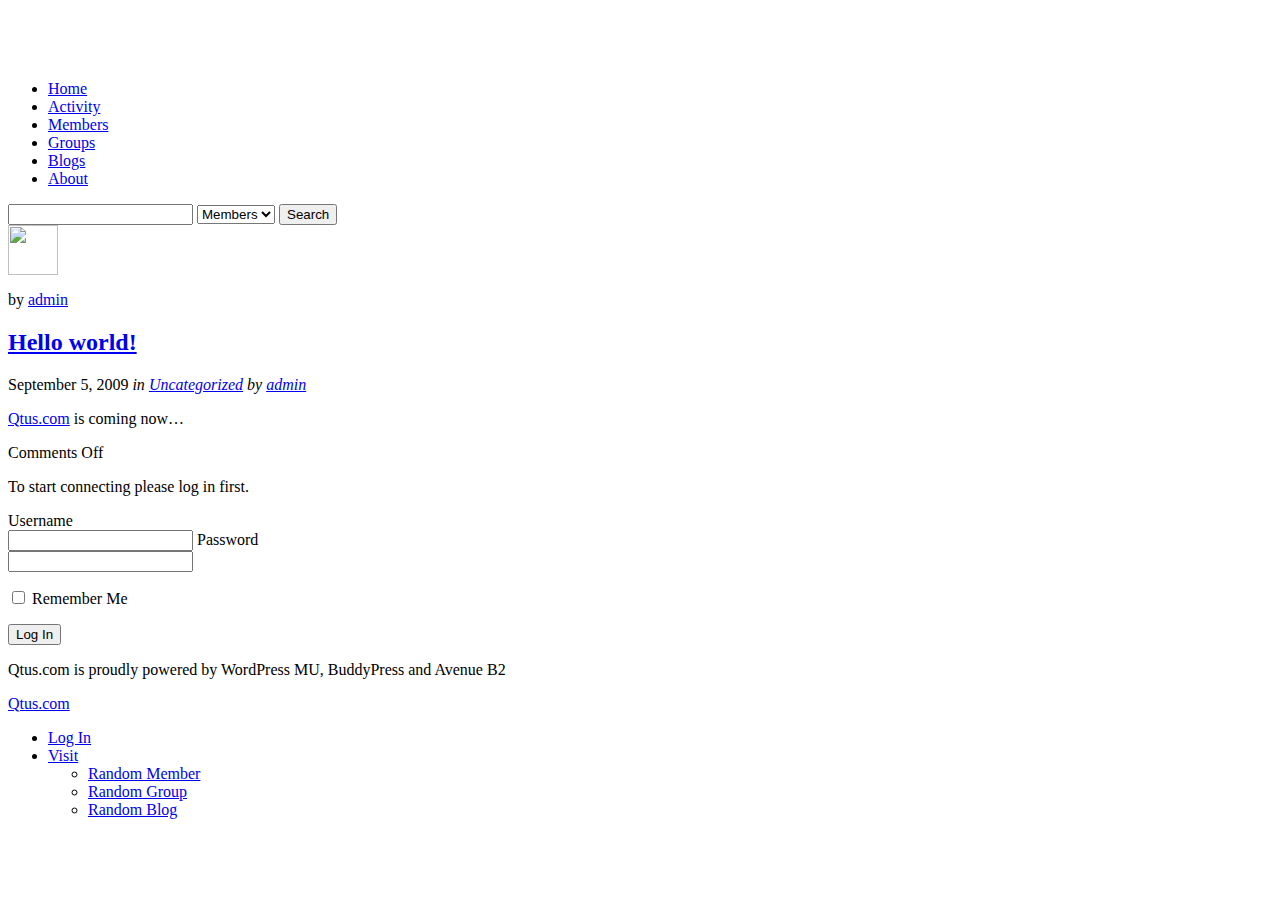
==== commit 762c230d: "Update index.html" ====
--- a/index.html
+++ b/index.html
@@ -1,75 +1,209 @@
-<!doctype html>
-<html>
-  <head>
-    <meta charset="utf-8">
-    <meta http-equiv="X-UA-Compatible" content="chrome=1">
-    <title>Html-site by qtus-site</title>
-    <link rel="stylesheet" href="stylesheets/styles.css">
-    <link rel="stylesheet" href="stylesheets/github-dark.css">
-    <script src="https://ajax.googleapis.com/ajax/libs/jquery/1.7.1/jquery.min.js"></script>
-    <script src="javascripts/main.js"></script>
-    <!--[if lt IE 9]>
-      <script src="//html5shiv.googlecode.com/svn/trunk/html5.js"></script>
-    <![endif]-->
-    <meta name="viewport" content="width=device-width, initial-scale=1, user-scalable=no">
-
-  </head>
-  <body>
-
-      <header>
-        <h1>Html-site</h1>
-        <p></p>
-      </header>
-
-      <div id="banner">
-        <span id="logo"></span>
-
-        <a href="https://github.com/qtus-site/html-site" class="button fork"><strong>View On GitHub</strong></a>
-        <div class="downloads">
-          <span>Downloads:</span>
-          <ul>
-            <li><a href="https://github.com/qtus-site/html-site/zipball/master" class="button">ZIP</a></li>
-            <li><a href="https://github.com/qtus-site/html-site/tarball/master" class="button">TAR</a></li>
-          </ul>
-        </div>
-      </div><!-- end banner -->
-
-    <div class="wrapper">
-      <nav>
-        <ul></ul>
-      </nav>
-      <section>
-        <h3>
-<a id="welcome-to-github-pages" class="anchor" href="#welcome-to-github-pages" aria-hidden="true"><span class="octicon octicon-link"></span></a>Welcome to GitHub Pages.</h3>
-
-<p>This automatic page generator is the easiest way to create beautiful pages for all of your projects. Author your page content here <a href="https://guides.github.com/features/mastering-markdown/">using GitHub Flavored Markdown</a>, select a template crafted by a designer, and publish. After your page is generated, you can check out the new <code>gh-pages</code> branch locally. If you’re using GitHub Desktop, simply sync your repository and you’ll see the new branch.</p>
-
-<h3>
-<a id="designer-templates" class="anchor" href="#designer-templates" aria-hidden="true"><span class="octicon octicon-link"></span></a>Designer Templates</h3>
-
-<p>We’ve crafted some handsome templates for you to use. Go ahead and click 'Continue to layouts' to browse through them. You can easily go back to edit your page before publishing. After publishing your page, you can revisit the page generator and switch to another theme. Your Page content will be preserved.</p>
-
-<h3>
-<a id="creating-pages-manually" class="anchor" href="#creating-pages-manually" aria-hidden="true"><span class="octicon octicon-link"></span></a>Creating pages manually</h3>
-
-<p>If you prefer to not use the automatic generator, push a branch named <code>gh-pages</code> to your repository to create a page manually. In addition to supporting regular HTML content, GitHub Pages support Jekyll, a simple, blog aware static site generator. Jekyll makes it easy to create site-wide headers and footers without having to copy them across every page. It also offers intelligent blog support and other advanced templating features.</p>
-
-<h3>
-<a id="authors-and-contributors" class="anchor" href="#authors-and-contributors" aria-hidden="true"><span class="octicon octicon-link"></span></a>Authors and Contributors</h3>
-
-<p>You can <a href="https://github.com/blog/821" class="user-mention">@mention</a> a GitHub username to generate a link to their profile. The resulting <code>&lt;a&gt;</code> element will link to the contributor’s GitHub Profile. For example: In 2007, Chris Wanstrath (<a href="https://github.com/defunkt" class="user-mention">@defunkt</a>), PJ Hyett (<a href="https://github.com/pjhyett" class="user-mention">@pjhyett</a>), and Tom Preston-Werner (<a href="https://github.com/mojombo" class="user-mention">@mojombo</a>) founded GitHub.</p>
-
-<h3>
-<a id="support-or-contact" class="anchor" href="#support-or-contact" aria-hidden="true"><span class="octicon octicon-link"></span></a>Support or Contact</h3>
-
-<p>Having trouble with Pages? Check out our <a href="https://help.github.com/pages">documentation</a> or <a href="https://github.com/contact">contact support</a> and we’ll help you sort it out.</p>
-      </section>
-      <footer>
-        <p>Project maintained by <a href="https://github.com/qtus-site">qtus-site</a></p>
-        <p><small>Hosted on GitHub Pages &mdash; Theme by <a href="https://twitter.com/michigangraham">mattgraham</a></small></p>
-      </footer>
-    </div>
-    <!--[if !IE]><script>fixScale(document);</script><![endif]-->
-    
-  </body>
+<!DOCTYPE html PUBLIC "-//W3C//DTD XHTML 1.0 Transitional//EN" "http://www.w3.org/TR/xhtml1/DTD/xhtml1-transitional.dtd">
+
+<html xmlns="http://www.w3.org/1999/xhtml" dir="ltr">
+
+	<head profile="http://gmpg.org/xfn/11">
+
+		<meta http-equiv="Content-Type" content="text/html; charset=UTF-8" />
+
+		<title>Qtus.com &#124; Home</title>
+
+		
+		<meta name="generator" content="WordPress 2.9.2" /> <!-- leave this for stats -->
+
+		<link rel="stylesheet" href="style.css" type="text/css" media="screen" />
+
+					<link rel="alternate" type="application/rss+xml" title="Qtus.com | Site Wide Activity RSS Feed" href="http://qtus.com/activity/feed/" />
+		
+		
+		
+		<link rel="alternate" type="application/rss+xml" title="Qtus.com Blog Posts RSS Feed" href="http://qtus.com/feed/" />
+		<link rel="alternate" type="application/atom+xml" title="Qtus.com Blog Posts Atom Feed" href="http://qtus.com/feed/atom/" />
+
+		<link rel="pingback" href="http://qtus.com/xmlrpc.php" />
+
+		<script type='text/javascript' src='http://qtus.com/wp-includes/js/jquery/jquery.js?ver=1.3.2'></script>
+<script type='text/javascript' src='http://qtus.com/wp-content/plugins/buddypress/bp-themes/bp-default/_inc/global.js?ver=2.9.2'></script>
+<link rel="EditURI" type="application/rsd+xml" title="RSD" href="http://qtus.com/xmlrpc.php?rsd" />
+<link rel="wlwmanifest" type="application/wlwmanifest+xml" href="http://qtus.com/wp-includes/wlwmanifest.xml" /> 
+<link rel='index' title='Qtus.com' href='http://qtus.com' />
+<meta name="generator" content="WordPress 2.9.2" />
+<script type="text/javascript">var ajaxurl = "http://qtus.com/wp-load.php";</script>
+		<style type="text/css">
+			#header { background-image: url(http://qtus.com/wp-content/plugins/buddypress/bp-themes/bp-default/_inc/images/default_header.jpg); }
+						#header h1 a, #desc { color:#FFFFFF; }
+					</style>
+		<script type="text/javascript"> jQuery(document).ready( function() { jQuery("a.confirm").click( function() { if ( confirm( 'Are you sure?' ) ) return true; else return false; }); });</script>
+
+	</head>
+
+	<body class="home-page" id="bp-default">
+
+		
+		<div id="header">
+
+			<h1 id="logo"><a href="http://qtus.com" title="Home">Qtus.com</a></h1>
+
+			<ul id="nav">
+				<li class="selected">
+					<a href="http://qtus.com" title="Home">Home</a>
+				</li>
+
+									<li>
+						<a href="http://qtus.com/activity/" title="Activity">Activity</a>
+					</li>
+				
+				<li>
+					<a href="http://qtus.com/members/" title="Members">Members</a>
+				</li>
+
+									<li>
+						<a href="http://qtus.com/groups/" title="Groups">Groups</a>
+					</li>
+
+									
+									<li>
+						<a href="http://qtus.com/blogs/" title="Blogs">Blogs</a>
+					</li>
+				
+				<li class="page_item page-item-2"><a href="http://qtus.com/about/" title="About">About</a></li>
+
+							</ul><!-- #nav -->
+
+			<div id="search-bar">
+				<div class="padder">
+
+				<form action="/#" method="post" id="search-form">
+					<input type="text" id="search-terms" name="search-terms" value="" />
+					<select name="search-which" id="search-which" style="width: auto"><option value="members">Members</option><option value="groups">Groups</option><option value="forums">Forums</option><option value="blogs">Blogs</option></select>
+					<input type="submit" name="search-submit" id="search-submit" value="Search" />
+					<input type="hidden" id="_wpnonce" name="_wpnonce" value="4a74552215" /><input type="hidden" name="_wp_http_referer" value="/" />				</form><!-- #search-form -->
+
+				
+				</div><!-- .padder -->
+			</div><!-- #search-bar -->
+
+			
+		</div><!-- #header -->
+
+				
+		<div id="container">
+	<div id="content">
+		<div class="padder">
+
+		
+		<div class="page" id="blog-latest">
+
+			
+				
+					
+					<div class="post" id="post-1">
+
+						<div class="author-box">
+							<img src='http://www.gravatar.com/avatar/5aeb56d28fd418a64a5ce76576368110?d=wavatar&amp;s=50' alt='' class='avatar user-1-avatar' width='50' height='50' />							<p>by <a href="http://qtus.com/members/admin/" title="admin">admin</a></p>
+						</div>
+
+						<div class="post-content">
+							<h2 class="posttitle"><a href="http://qtus.com/2009/09/05/hello-world/" rel="bookmark" title="Permanent Link to Hello world!">Hello world!</a></h2>
+
+							<p class="date">September 5, 2009 <em>in <a href="http://qtus.com/category/uncategorized/" title="View all posts in Uncategorized" rel="category tag">Uncategorized</a> by <a href="http://qtus.com/members/admin/" title="admin">admin</a></em></p>
+
+							<div class="entry">
+								<p><a href="http://qtus.com/">Qtus.com</a> is coming now&#8230;</p>
+							</div>
+
+							<p class="postmetadata"><span class="tags"></span> <span class="comments"><span>Comments Off</span></span></p>
+						</div>
+
+					</div>
+
+					
+				
+				<div class="navigation">
+
+					<div class="alignleft"></div>
+					<div class="alignright"></div>
+
+				</div>
+
+					</div>
+
+		
+		</div><!-- .padder -->
+	</div><!-- #content -->
+
+	
+<div id="sidebar">
+	<div class="padder">
+
+	
+	
+		
+		<p id="login-text">
+			To start connecting please log in first.					</p>
+
+		<form name="login-form" id="sidebar-login-form" class="standard-form" action="/#" method="post">
+			<label>Username<br />
+			<input type="text" name="log" id="sidebar-user-login" class="input" value="" /></label>
+
+			<label>Password<br />
+			<input type="password" name="pwd" id="sidebar-user-pass" class="input" value="" /></label>
+
+			<p class="forgetmenot"><label><input name="rememberme" type="checkbox" id="sidebar-rememberme" value="forever" /> Remember Me</label></p>
+
+						<input type="submit" name="wp-submit" id="sidebar-wp-submit" value="Log In" tabindex="100" />
+			<input type="hidden" name="testcookie" value="1" />
+		</form>
+
+		
+	
+	
+	
+	
+	</div><!-- .padder -->
+</div><!-- #sidebar -->
+
+
+		</div> <!-- #container -->
+
+		
+		<div class="clear"></div>
+
+		
+		<div id="footer">
+		    <p>Qtus.com is proudly powered by WordPress MU, BuddyPress and Avenue B2</p>
+
+					</div>
+
+		
+		<div id="wp-admin-bar"><div class="padder"><a href="http://qtus.com" id="admin-bar-logo">Qtus.com</a><ul class="main-nav"><li class="bp-login no-arrow"><a href="/#?redirect_to=http%3A%2F%2Fqtus.com">Log In</a></li>	<li class="align-right" id="bp-adminbar-visitrandom-menu">
+		<a href="#">Visit</a>
+		<ul class="random-list">
+			<li><a href="http://qtus.com/members/?random-member">Random Member</a></li>
+
+						<li class="alt"><a href="http://qtus.com/groups/?random-group">Random Group</a></li>
+			
+						<li><a href="http://qtus.com/blogs/?random-blog">Random Blog</a></li>
+
+			
+					</ul>
+	</li>
+	</ul></div></div><!-- #wp-admin-bar -->
+
+
+<!-- Generated in 2.169 seconds. -->
+
+	<script type="text/javascript">
+	var bp_terms_my_favs = 'My Favorites';
+	var bp_terms_accepted = 'Accepted';
+	var bp_terms_rejected = 'Rejected';
+	var bp_terms_show_all_comments = 'Show all comments for this thread';
+	var bp_terms_show_all = 'Show all';
+	var bp_terms_comments = 'comments';
+	var bp_terms_close = 'Close';
+	var bp_terms_mention_explain = '@ is a unique identifier for  that you can type into any message on this site.  will be sent a notification and a link to your message any time you use it.';
+	</script>
+
+	</body>
+
 </html>
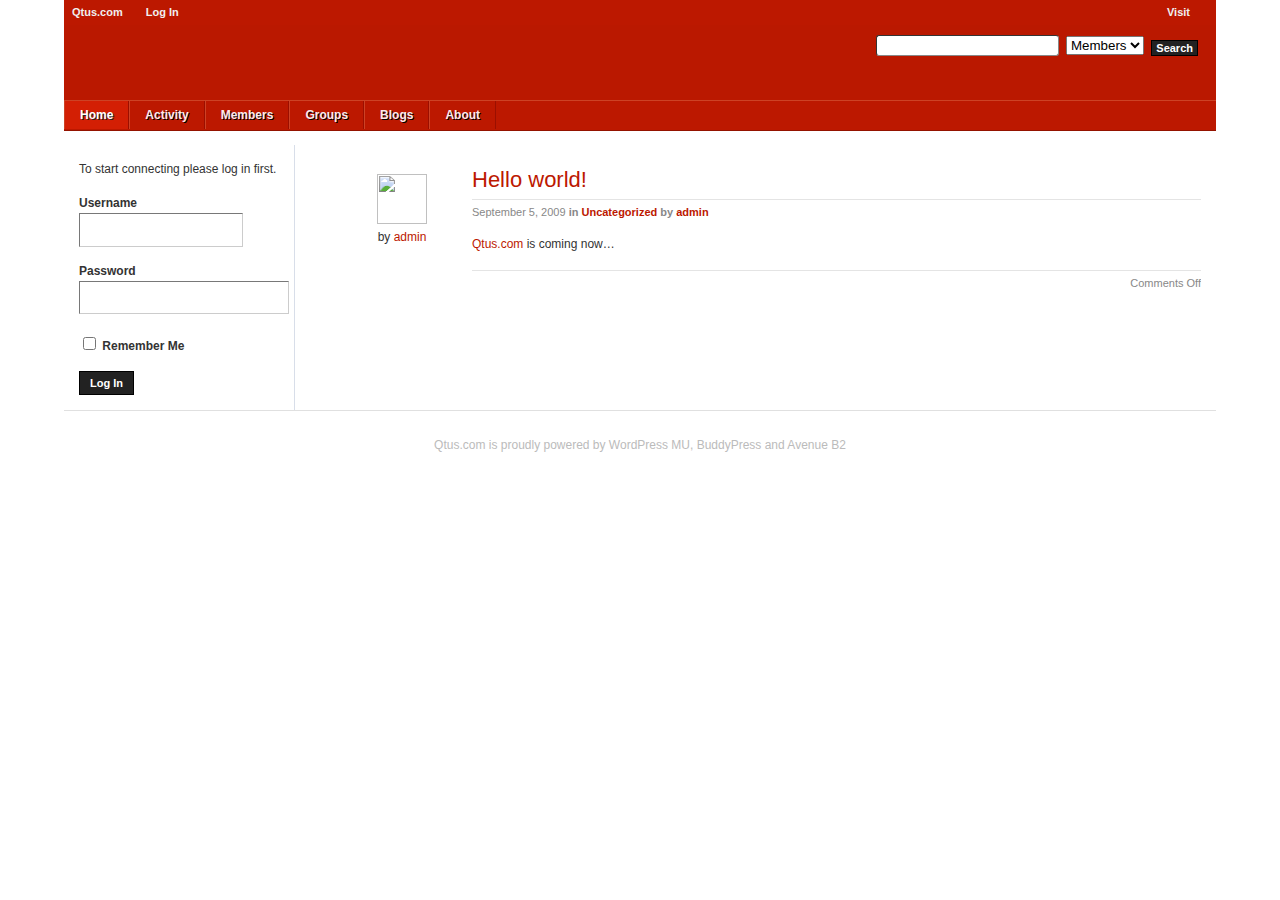
==== commit 831c8aa5: "Update index.html" ====
--- a/index.html
+++ b/index.html
@@ -50,23 +50,23 @@
 				</li>
 
 									<li>
-						<a href="http://qtus.com/activity/" title="Activity">Activity</a>
+						<a href="http://qtus.com/activity.html" title="Activity">Activity</a>
 					</li>
 				
 				<li>
-					<a href="http://qtus.com/members/" title="Members">Members</a>
+					<a href="http://qtus.com/members.html" title="Members">Members</a>
 				</li>
 
 									<li>
-						<a href="http://qtus.com/groups/" title="Groups">Groups</a>
+						<a href="http://qtus.com/groups.html" title="Groups">Groups</a>
 					</li>
 
 									
 									<li>
-						<a href="http://qtus.com/blogs/" title="Blogs">Blogs</a>
+						<a href="http://qtus.com/blogs.html" title="Blogs">Blogs</a>
 					</li>
 				
-				<li class="page_item page-item-2"><a href="http://qtus.com/about/" title="About">About</a></li>
+				<li class="page_item page-item-2"><a href="http://qtus.com/about.html" title="About">About</a></li>
 
 							</ul><!-- #nav -->
 
--- a/style.css
+++ b/style.css
@@ -0,0 +1 @@
+/*Theme Name: Darwin (BuddyPress BuddyPack)Theme URI: http://www.avenueb2.comDescription: A theme from the Avenue BuddyPress BuddyPack (B2)Version: 1.2.1Author: Michael KuhlmannAuthor URI: http://www.michaelkuhlmann.comTemplate: bp-defaultTags: buddypress, red, white, flexible-width, two-columns*/@import url(reset.css );/* > Global Elements-------------------------------------------------------------- */body {	background: #fff;	font-size: 12px;	font-family: Tahoma, Verdana, sans-serif;	line-height: 160%;	color: #333;	width: 90%;	min-width: 960px;	max-width: 1250px;	margin: 0 auto;	padding-top: 0 !important; /* Remove the top padding space for the admin bar in this theme */}	body.activity-permalink {		min-width: 500px;		max-width: 760px;	}h2 {	margin: 10px 0;	font-size: 22px;	font-weight: normal;}h3 {	font-size: 16px;	margin: 15px 0;	color: #888;	font-weight: normal;}h4 {	font-size: 14px;	margin: 10px 0;	color: #888;}a { color: #bc1800; text-decoration: none;}.padder { padding: 15px; }.clear { clear: left; }p {	margin-bottom: 15px; }p:last-child { margin-bottom: 0; }img.avatar {	float: left;}.ajax-loader {	background: url( ../images/ajax-loader.gif ) center left no-repeat !important;	padding: 8px;	display: none;}span.activity, div#message p {	display: inline-block;	font-size: 11px;	font-weight: normal;	color: #999;	margin-top: 8px;	text-decoration: none;}/* > Admin Bar-------------------------------------------------------------- */#wp-admin-bar .padder {	width: 90% !important; /* Line up the admin bar with the content body in this theme */}/* > Header-------------------------------------------------------------- */#header {	position: relative;	color: #fff;	background: #ba1800 url(../images/darwin-sample.gif) repeat-x;	margin-bottom: 20px;	height: 100px;	padding-top: 25px;}	body.activity-permalink #header { height: 65px; }	#header #search-bar {		position: absolute;		top: 25px;		left: 0;		width: 100%;		text-align: right;	}		body.activity-permalink #header #search-bar { display: none; }		#header h1 {			line-height: 230%;			text-indent: -999px;		}		#header #search-bar .padder {			padding: 10px 18px;		}		#header #search-bar input[type=text] {			-moz-border-radius: 3px;			-webkit-border-radius: 3px;			border-radius: 3px;			border: 1px inset #888;			padding: 2px;			margin-right: 4px;		}		#header #search-bar input[type=submit] {			font-size: 11px;			padding: 1px 4px;			margin-left: 4px;		}	#header h1 {		position: absolute;		bottom: 12px;		left: 15px;		width: 44%;	}		#header h1 a {			color: #111;			font-size: 26px;			text-decoration: none;		}/* > Navigation-------------------------------------------------------------- */ul#nav {	margin: 0;	padding: 0;	position: absolute;	list-style: none;        background: #bc1800;        width: 100%;        padding: 5px 0;        top: 100px;        border-top: 1px solid #cd4225;        border-bottom: 1px solid #941300;}	body.activity-permalink ul#nav { display: none; }	ul#nav li {		float: left;		margin: 0;	}		ul#nav li a {			color: #fceaec;            font-weight: bold;			text-decoration: none;			padding: 7px 15px;			background: #bc1800;            border-right: 1px solid #9b0f00;			border-left: 1px solid #cd4225;			text-shadow: #000 1px 1px 0;		}			ul#nav li.selected a {			    text-shadow: #222 1px 1px 0;				background: #d31f04;                color: #fff;                font-weight: bold;			}/* > Container-------------------------------------------------------------- */div#container {	position: relative;	width: 100%;	border-bottom: 1px solid #e0e0e0;	background: #fff;	overflow: hidden;}	body.activity-permalink div#container {		background: none;		border: none;	}/* > Sidebar-------------------------------------------------------------- */div#sidebar {	float: left;        width: 230px;	margin-left: 0;	margin-top: 0px;        border-right: 1px solid #d8dee9;}	div#sidebar div#sidebar-me img.avatar {		float: left;		margin: 0 15px 15px 0;	}	div#sidebar div#sidebar-me h3 {		padding: 5px 0 0 0;		margin: 0 0 8px 0;	}		div#sidebar div#sidebar-me h3 a {			color: #999;			text-decoration: none;		}	div#sidebar ul#bp-nav {		clear: left;		margin: 15px -16px;	}		div#sidebar ul#bp-nav li {			padding: 10px 15px;		}	div#sidebar h3.widgettitle {		margin: 25px -15px 10px -8px;		background: #f9f9f9;;		padding: 4px 8px;		font-size: 12px;		clear: left;                border-top: 1px solid #ccc;                color: #111;                font-weight: bold;	}	div#sidebar .widget_search {		margin-top: 20px;	}		div#sidebar .widget_search input[type=text] {			width: 110px;			padding: 2px;		}	div#sidebar ul#recentcomments li, div#sidebar .widget_recent_entries ul li {		margin-bottom: 15px;	}	div#sidebar ul.item-list img.avatar {		width: 25px;		height: 25px;		margin-right: 10px;	}		div#sidebar div.item-avatar img {			width: 50px;			height: 50px;			margin: 5px;		}		div#sidebar .avatar-block { overflow: hidden; }	div#sidebar ul.item-list div.item-title {		font-size: 12px;	}	div#sidebar div.item-options {		margin: -10px -16px 0 -15px;		background: #f8f8f8;		padding: 5px 15px;		font-size: 11px;	}	div#sidebar div.item-meta, div#sidebar div.item-content {		margin-left: 38px;		font-size: 11px;	}/* > Content-------------------------------------------------------------- */div#content {	float: right;	width: 75%;        max-width: 1000px;}div#content .padder {	margin-left: 0;}	div#content .left-menu {		float: left;		width: 170px;	}	div#content .main-column {		margin-left: 190px;	}/* > Item Headers (Profiles, Groups)-------------------------------------------------------------- */div#item-header {	margin-bottom: 20px;	overflow: hidden;}	div#item-header img.avatar {		float: left;		margin: 0 15px 0 0;	}	div#item-header h2 {		font-size: 32px;		margin: 0 0 10px 0;		padding-top: 5px;		line-height: 100%;	}		div#item-header h2 a {			color: #888;			text-decoration: none;		}div#item-header span.activity, div#item-header h2 span.highlight {		vertical-align: middle;		font-size: 11px;		font-weight: normal;		line-height: 170%;		margin-bottom: 7px;	}	div#item-header h2 span.highlight { font-size: 16px; }	div#item-header h2 span.highlight span {		position: relative;		top: -2px;		right: -2px;		font-weight: bold;		font-size: 11px;		background: #bc1800;		color: #fff;		padding: 1px 4px;		margin-bottom: 2px;		-moz-border-radius: 3px;		-webkit-border-radius: 3px;		vertical-align: middle;		cursor: pointer;		display: none;	}	div#item-header div#item-meta {		font-size: 14px;		color: #aaa;		margin: 15px 0 5px 0;		padding-bottom: 10px;		overflow: hidden;	}	div#item-header div#item-actions {		float: right;		width: 20%;		margin: 0 0 15px 15px;		text-align: right;	}		div#item-header div#item-actions h3 {			font-size: 12px;			margin: 0 0 5px 0;		}		div#item-header ul {			overflow: hidden;			margin-bottom: 15px;		}		div#item-header ul h5, div#item-header ul span, div#item-header ul hr {			display: none;		}		div#item-header ul li {			float: right;		}		div#item-header ul img.avatar, div#item-header ul.avatars img.avatar {			width: 30px;			height: 30px;			margin: 2px;		}	div#item-header div.generic-button {		float: left;		margin: 10px 10px 0 0;	}/* > Item Lists (Activity, Friend, Group lists)-------------------------------------------------------------- */ul.item-list {	width: 100%;}	ul.item-list li {		position: relative;		padding: 15px 0;		border-bottom: 1px solid #eaeaea;	}		ul.item-list li img.avatar {			float: left;			margin: 0 10px 10px 0;		}		ul.item-list li div.item-title {			font-size: 14px;		}		ul.item-list li div.item-desc {			margin: 10px 0 0 64px;			font-size: 11px;			color: #888;			width: 50%;		}		ul.item-list li div.action {			position: absolute;			top: 15px;			right: 0;			text-align: right;		}		ul.item-list li div.meta {			margin-top: 10px;			color: #888;			font-size: 11px;		}/* > Item Tabs-------------------------------------------------------------- */div.item-list-tabs {	clear: left;	overflow: auto;	margin: 25px -15px 5px -15px;	background: #fff;        border-bottom: 1px solid #ccc;}	div.item-list-tabs ul li a {		text-decoration: none;                font-weight: bold;	}	div.item-list-tabs#user-nav,	div.item-list-tabs#group-nav {		margin-top: 15px;		margin-bottom: 0;	}	div.item-list-tabs ul {		width: 100%;	}		div.item-list-tabs ul li {			float: left;			margin: 5px 0 0 5px;		}			div.item-list-tabs ul li:first-child {				margin-left: 15px;			}			div.item-list-tabs ul li.last {				float: right;				margin: 7px 15px 0 0;			}		div.item-list-tabs ul li a,		div.item-list-tabs ul li span {			display: block;			padding: 5px 10px;			text-decoration: none;		}			div.item-list-tabs ul li span {				color: #aaa;			}			div.item-list-tabs ul li a span {				display: inline;				padding: 0;				color: inherit;			}		div.item-list-tabs ul li.selected a,		div.item-list-tabs ul li.current a {			background-color: #fff;			color: #111;			font-weight: bold;		}			div.item-list-tabs ul li.loading a {				background-image: url( ../images/ajax-loader.gif );				background-position: 92% 50%;				background-repeat: no-repeat;				padding-right: 30px;			}	div.item-list-tabs#user-subnav,	div.item-list-tabs#group-subnav {		background: #f2f2f2;		margin: 0 -15px 0 -15px;		border-bottom: 1px solid #eaeaea;		min-height: 35px;		overflow: hidden;	}        div.item-list-tabs#user-subnav a,	div.item-list-tabs#group-subnav a{	background: url( ../images/white-grad.png ) top left repeat-x;	border: 1px solid #ccc;	padding: 2px 8px;        color: #111;        font-size: 11px;	}/* > Item Body-------------------------------------------------------------- */.item-body {	margin: 20px 0;}/* > Directories (Members, Groups, Blogs, Forums)-------------------------------------------------------------- */div.dir-search {	float: right;	margin: -32px 0 0 0;}	div.dir-search input[type=text] {		padding: 4px;		font-size: 12px;	}/* > Pagination-------------------------------------------------------------- */div.pagination {	margin: 0 -15px 9px -15px;	border-bottom: 1px solid #fff;	padding: 10px 15px 10px 15px;	color: #333;	font-size: 11px;	height: 16px;}	div.pagination#user-pag, .friends div.pagination,	.mygroups div.pagination, .myblogs div.pagination {		background: #fff;		border: none;		padding: 8px 15px;	}	div.pagination .pag-count {		float: left;	}	div.pagination .pagination-links {		float: right;	}		div.pagination .pagination-links span,		div.pagination .pagination-links a {			font-size: 12px;			padding: 0 5px;		}			div.pagination .pagination-links a:hover {				font-weight: bold;			}/* > Error / Success Messages-------------------------------------------------------------- */div#message {	margin: 15px 0 25px 0;}	div#message.error {		margin-top: 0;	}div#message p {	padding: 10px 15px;	font-size: 12px;	display:block;}	div#message.error p {		background: #e41717;		color: #fff;		border-color: #a71a1a;	}	div#message.updated p {		background: #dffcd9;		color: #1a9b00;		border-color: #c4e9bd;	}form.standard-form#signup_form div div.error {	color: #fff;	background: #e41717;	-moz-border-radius: 3px;	-webkit-border-radius: 3px;	border-radius: 3px;	padding: 6px;	width: 90%;	margin: 0 0 10px 0;}/* > Buttons-------------------------------------------------------------- */a.button, input[type=submit], input[type=button],ul.button-nav li a, div.generic-button a {	background: #222 url(../images/gray-line.gif) top left repeat-x;	border: 1px solid #000;	padding: 5px 10px;	text-decoration: none;	color: #fff;	font-weight: normal;	vertical-align: bottom;	cursor: pointer;        font-weight: bold;        font-family: Tahoma, Arial, sans-serif;        font-size: 11px;}	a.button:hover, input[type=submit]:hover, input[type=button]:hover,	ul.button-nav li a:hover, ul.button-nav li.current a,	div.generic-button a:hover {		border-color: #29457e;		color: #fff;	}ul.button-nav li {	float: left;	margin: 0 10px 10px 0;}	ul.button-nav li.current a {		font-weight: bold;	}/* > Input Forms-------------------------------------------------------------- */form.standard-form {}	form.standard-form textarea, form.standard-form input[type=text],	form.standard-form select, form.standard-form input[type=password],	.dir-search input[type=text] {		border: 1px inset #ccc;		padding: 6px;		font: inherit;		font-size: 14px;		color: #888;	}		form.standard-form select {			padding: 3px;		}		form.standard-form input[type=password] {			margin-bottom: 5px;		}	form.standard-form label, form.standard-form span.label {		display: block;		font-weight: bold;		margin: 15px 0 5px 0;	}		form.standard-form div.checkbox label,		form.standard-form div.radio label {			font-weight: normal;			margin: 5px 0 0 0;			font-size: 14px;			color: #888;		}		form.standard-form#login-form label {			margin-top: 5px;		}	form.standard-form input[type=text] {		width: 75%;	}		form.standard-form#login-form input[type=text],		form.standard-form#login-form input[type=password] {			padding: 4px;			width: 95%;		}		form.standard-form #basic-details-section input[type=password],		form.standard-form #blog-details-section input#signup_blog_url {			width: 35%;		}		form.standard-form#signup_form input[type=text],		form.standard-form#signup_form textarea {			width: 90%;		}			form.standard-form#signup_form div.submit { float: right; }			form.standard-form#signup_form div.signup-avatar { margin-right: 15px; }	form.standard-form textarea {		width: 75%;		height: 120px;	}		form.standard-form textarea#message_content {			height: 200px;		}		form.standard-form#send-reply textarea {			width: 97.5%;		}	form.standard-form p.description {		font-size: 11px;		color: #888;		margin: 5px 0;	}	form.standard-form div.submit {		padding: 15px 0;		clear: both;	}		form.standard-form div.submit input {			margin-right: 15px;		}	form.standard-form div.radio ul {		margin: 10px 0 15px 38px;		list-style: disc;	}		form.standard-form div.radio ul li {			margin-bottom: 5px;		}form.standard-form #basic-details-section, form.standard-form #blog-details-section,form.standard-form #profile-details-section {	float: left;	width: 48%;}	form.standard-form #profile-details-section { float: right; }	form.standard-form #blog-details-section {		clear: left;	}form#send-invite-form {	margin-top: 20px;}	form#send-invite-form #invite-list {		height: 275px;		overflow: auto;		padding: 5px;		background: #f5f5f5;		width: 160px;		border: 1px solid #e4e4e4;		margin: 10px 0;	}/* > Data Tables-------------------------------------------------------------- */table {	width: 100%;}	table#message-threads {		margin: 0 -15px;		width: auto;	}	div#sidebar table {		margin: 0 -16px;		width: 117%;	}	table tr td, table tr th {		padding: 8px;		vertical-align: middle;                border-top: 1px solid #ccc;	}		table tr td.label {			border-right: 1px solid #eaeaea;			font-weight: bold;			min-width: 25%;		}		table tr td.thread-info p {			margin: 0;		}			table tr td.thread-info p.thread-excerpt {				color: #333;				font-size: 11px;				margin-top: 3px;			}		div#sidebar table td, table.forum td { text-align: center; }	table tr.alt {		background: #fff;	}table.notification-settings {	margin-bottom: 20px;}	table.notification-settings th.icon {		width: 35px;	}	table.notification-settings th.title {		width: 80%;	}	table.notification-settings .yes, table.notification-settings .no {		width: 40px;	}table.forum {	margin: -9px -15px 20px -15px;	width: auto;}	table.forum tr:first-child {		background: #fff;	}	table.forum tr.sticky td {		background: #6d84b4;		border-top: 1px solid #315091;		border-bottom: 1px solid #315091;                color: #fff;	}table.forum tr.sticky td a {                color: #fff;                font-weight: bold;	}	table.forum tr.closed td.td-title {		padding-left: 35px;		background-image: url( ../images/closed.png );		background-position: 15px 50%;		background-repeat: no-repeat;	}	table.forum td p.topic-text {		color: #888;		font-size: 11px;	}	table.forum tr > td:first-child, table.forum tr > th:first-child {		padding-left: 15px;	}	table.forum tr > td:last-child, table.forum tr > th:last-child {		padding-right: 15px;	}	table.forum tr th#th-title, table.forum tr th#th-poster,	table.forum tr th#th-group, table.forum td.td-poster,	table.forum td.td-group, table.forum td.td-title { text-align: left; }	table.forum td.td-freshness {		font-size: 11px;		color: #888;	}	table.forum td img.avatar {		margin-right: 5px;	}	table.forum td.td-poster, table.forum td.td-group  {		min-width: 130px;	}	table.forum th#th-title {		width: 40%;	}	table.forum th#th-postcount {		width: 1%;	}/* > Activity Stream Posting-------------------------------------------------------------- */form#whats-new-form {	margin-bottom: 10px;	border: 1px solid #b6b6b6;        border-top: 2px solid #919191;	overflow: hidden;	padding: 8px;        background: #f2f2f2;        }	#item-body form#whats-new-form {		margin-top: 20px;	}	.home-page form#whats-new-form {            color: #777;            font-weight: bold;	}	form#whats-new-form h5 {		margin: 0;		font-weight: normal;		font-size: 12px;		color: #777;		margin-left: 0;		padding: 0 0 3px 0;                font-weight: bold;	}	form#whats-new-form #whats-new-avatar {		float: left;                display: none;	}	form#whats-new-form #whats-new-content {		margin-left: 0;		padding-left: 0;	}	form#whats-new-form #whats-new-textarea {		padding: 8px;		border: 1px inset #ccc;		background: #fff;		margin-bottom: 10px;	}	form#whats-new-form textarea {		width: 100%;		height: 24px;		font-size: 14px;		font-family: inherit;		color: #333;		border: none;		margin: 0;		padding: 0;	}	form#whats-new-form #whats-new-options select {		max-width: 150px;                color: #555;	}	form#whats-new-form #whats-new-submit {		float: right;		margin: 0;	}/* > Activity Stream Listing-------------------------------------------------------------- */ul.activity-list li {	padding: 20px 0 0 0;}	ul.activity-list li.has-comments {		padding-bottom: 20px;	}.activity-list li.mini {	font-size: 11px;	min-height: 35px;	padding: 12px 0 0 0;}	.activity-list li.mini div.activity-meta {		margin: 0;	}	.activity-list li.mini div.activity-meta a {		padding: 3px 8px;	}	.activity-list li.mini .activity-avatar img.avatar,	.activity-list li.mini .activity-avatar img.FB_profile_pic {		width: 20px;		height: 20px;		margin-left: 36px;	}		.activity-list li.activity_comment .activity-avatar img.avatar,		.activity-list li.activity_comment .activity-avatar img.FB_profile_pic {			width: 40px;			height: 40px;			margin-left: 20px;		}		body.activity-permalink .activity-list li.mini .activity-avatar img.avatar,		body.activity-permalink .activity-list li.mini .activity-avatar img.FB_profile_pic {			width: 50px;			height: 50px;			margin-left: 30px;		}	.activity-list li.mini .activity-content {		margin-right: 175px;	}	.activity-list li.mini .activity-content p {		margin: 0;		float: left;	}	.activity-list li.mini .activity-meta {		position: absolute;		right: 0;	}	.activity-list li.mini .activity-comments {		clear: left;		font-size: 12px;		margin-top: 30px;	}.activity-list li .activity-inreplyto {	font-size: 11px;	color: #888;	margin-left: 70px;	margin-bottom: 15px;	padding-left: 25px;	background: url( ../images/replyto_arrow.gif ) 7px 0 no-repeat;}	.activity-list li .activity-inreplyto > p {		margin: 0;		display: inline;	}	.activity-list li .activity-inreplyto blockquote,	.activity-list li .activity-inreplyto div.activity-inner {		background: none;		border: none;		display: inline;		padding: 0;		margin: 0;	}.activity-list .activity-avatar img {	width: 60px;	height: 60px;}.activity-list .activity-content {	margin-left: 70px;}	body.activity-permalink .activity-content {		background: #fff;		padding: 15px;		margin-left: 80px;		font-size: 16px;		line-height: 150%;		overflow: hidden;		width: auto;	}	.activity-list .activity-content > p:first-child,	.activity-list .activity-content .comment-header {		font-size: 11px;		color: #888;		line-height: 220%;	}	.activity-list .activity-content > p > a:first-child, span.highlight,	.activity-list .activity-content > .comment-header > a:first-child {		color: #bc1800;                font-weight: bold;		padding: 3px 0;		text-decoration: none;		margin-right: 3px;	}		.activity-list .activity-content p > a:first-child:hover {			background: #059AE7 !important;			color: #fff !important;		}		.activity-list .activity-content span.time-since {			color: #bbb;		}	.activity-list .activity-content span.activity-header-meta a {		background: none;		padding: 0;		font-size: 11px;		margin: 0;		border: none;		color: #aaa;		text-decoration: underline;	}		.activity-list .activity-content span.activity-header-meta a:hover {			color: inherit;			text-decoration: none;		}	.activity-list .activity-content .activity-inner,	.activity-list .activity-content blockquote {		margin: 15px 0 15px 5px;	}.activity-list li.load-more {	margin: 15px  0 !important;	padding: 10px 15px !important;	background: #edeff4 !important;	text-align: center;	font-size: 1.2em;	border: 1px solid #d8dfea;	}	.activity-list li.load-more a {		color: #bc1800;	}/* > Activity Stream Comments-------------------------------------------------------------- */div.activity-meta {	margin: 0 0 20px 3px;}.activity-list div.activity-meta a {	font-size: 11px;	color: #bc1800;	text-decoration: none;	border-radius: 4px;}	.activity-list div.activity-meta a.loading {		background-image: url( ../images/ajax-loader.gif );		background-position: 95% 50%;		padding-right: 25px;		background-repeat: no-repeat;	}	.activity-list div.activity-meta a.acomment-reply {		color: #bc1800;	}	div.activity-meta a:hover {		background: #fff;		color: #bc1800;		text-decoration: underline;	}		div.activity-meta a.acomment-reply:hover {			background: #fff;		        color: #bc1800;		        text-decoration: underline;		}div.activity-comments {	margin: 0 0 0 75px;	background: #f9f9f9;	width: 75%;}	body.internal-page div.activity-comments {		width: auto;	}	body.activity-permalink div.activity-comments {		width: auto;		margin-left: 80px;		background: none;	}div.activity-comments ul, div.activity-comments ul li {	border: none;	list-style: none;}	div.activity-comments ul {		clear: left;	}	div.activity-comments ul li {		border-top: 2px solid #fff;                border-bottom: 1px solid #e5eaf1;		padding: 5px 0 0 0px;		margin-left: 0;	}		body.activity-permalink div.activity-comments ul li {			padding: 15px 0;             		}		div.activity-comments ul li p:last-child {			margin-bottom: 0;		}		div.activity-comments > ul > li:first-child {			border-top: none;		}		div.activity-comments ul li:last-child {			margin-bottom: 0;		}	div.activity-comments ul li > ul {		margin-top: 5px;		margin-left: 0px;	}		body.activity-permalink div.activity-comments ul li > ul {			margin-top: 15px;		}	div.activity-comments div.acomment-avatar img {		border-width: 2px !important;		float: left;		margin: 0 9px 0 5px;                height: 32px;                width: 32px;	}	div.activity-comments div.acomment-content {		font-size: 11px;		margin-left: 35px;		margin-top: 5px;	}		div.acomment-content .time-since { display: none; }		div.acomment-content .activity-delete-link { display: none; }		div.acomment-content .comment-header { display: none; }		body.activity-permalink div.activity-comments div.acomment-content {			font-size: 12px;		}	div.activity-comments div.acomment-meta {		font-size: 11px;		color: #888;	}        div.activity-comments div.activity-inner{                margin: 0 0 0 9px;;}	div.activity-comments form.ac-form {		display: none;		margin: 10px 0 10px 33px;		background: #f9f9f9;		border-bottom: 1px solid #e5eaf1;		padding: 8px;	}		div.activity-comments li form.ac-form {			margin-right: 15px;		}		div.activity-comments form.root {			margin-left: 0;		}		div.activity-comments div#message {			margin-top: 15px;			margin-bottom: 0;		}		div.activity-comments form.loading {			background-image: url( ../images/ajax-loader.gif );			background-position: 2% 95%;			background-repeat: no-repeat;		}		div.activity-comments form .ac-textarea {			padding: 8px;			border: 1px inset #ccc;			background: #fff;			margin-bottom: 10px;		}			div.activity-comments form textarea {				width: 100%;				font-family: inherit;				font-size: 11px;				color: #555;				height: 60px;				border: none;				padding: 0;			}				div.activity-comments form input {					margin-top: 5px;				}		div.activity-comments form div.ac-reply-avatar {			float: left;                   		}			div.ac-reply-avatar img {				border: 2px solid #fff !important;			}		div.activity-comments form div.ac-reply-content {			margin-left: 25px;			padding-left: 15px;			color: #888;			font-size: 11px;		}/* > Private Message Threads-------------------------------------------------------------- */table#message-threads tr.unread td {	background: #FFF9DB;	border-top: 1px solid #FFE8C4;	border-bottom: 1px solid #FFE8C4;	font-weight: bold;}	table#message-threads tr.unread td span.activity {		background: #fff;	}	li span.unread-count, tr.unread span.unread-count {		background: #dd0000;		padding: 2px 8px;		color: #fff;		font-weight: bold;		-moz-border-radius: 3px;		-khtml-border-radius: 3px;		-webkit-border-radius: 3px;		border-radius: 3px;	}		div.item-list-tabs ul li a span.unread-count {			padding: 1px 6px;			color: #fff;		}	div.messages-options-nav {		font-size: 11px;		background: #fff;                border-top: 1px solid #ccc;		text-align: right;		margin: 0 -15px;		padding: 5px 15px;	}div#message-thread div.message-box {	margin: 0 -15px;	padding: 15px;                border-bottom: 1px solid #ccc;}	div#message-thread div.alt {		background: #fff;	}	div#message-thread p#message-recipients {		margin: 10px 0 20px 0;	}	div#message-thread img.avatar {		float: left;		margin: 0 10px 0 0;		vertical-align: middle;	}	div#message-thread h3 {		margin: 20px 0 0 0;                color: #000;                font-weight: bold;                font-size: 14px;	}		div#message-thread h3 a {			text-decoration: none;		}		div#message-thread h3 span.activity {			margin-left: 10px;		}	div#message-thread div.message-metadata {		overflow: hidden;		margin-bottom: 5px;	}	div#message-thread div.message-content {		margin-left: 45px;	}	div#message-thread div.message-options {		text-align: right;	}		a#delete_inbox_messages, .sentbox div.messages-options-nav {			display: none;		}/* > Group Forum Topics-------------------------------------------------------------- */ul#topic-post-list {	margin: 15px -15px;	width: auto;}	ul#topic-post-list li {		padding: 15px;		position: relative;	}	ul#topic-post-list li.alt {		background: #f9f9f9;	}	ul#topic-post-list li divdiv.poster-meta {		margin-bottom: 10px;		color: #888;	}	ul#topic-post-list li divdiv.post-content {		margin-left: 54px;	}div.admin-links {	position: absolute;	top: 15px;	right: 15px;	color: #888;	font-size: 11px;}	div#topic-meta div.admin-links {		bottom: 0;		right: 0;		top: auto;	}div#topic-meta {	position: relative;}	div#topic-meta h3 {		font-size: 20px;	}div#new-topic-post {	margin: 0;	padding: 1px 0 0 0;}/* > WordPress Blog Styles-------------------------------------------------------------- */div.post {	margin: 0 0 60px 0;}	div.post div.author-box, div.comment-avatar-box {		float: left;		margin: 0 15px 15px 0;		text-align: center;		width: 70px;	}		div.post div.author-box img, div.comment-avatar-box img {			float: none;			border: 4px solid #fff;		}	div.post div.post-content, div.comment-content {		margin-left: 105px;	}	div.post h3 {		font-size: 16px;		margin-bottom: 5px;		line-height: 120%;                 	}		div.post h3 a {			text-decoration: none;			color: #333;			font-weight: bold;		}	div.post p.date, div.post p.postmetadata, div.comment-meta, div.comment-options {		color: #888;		font-size: 11px;		padding: 3px 0;		margin: 10px 0;		border-top: 1px solid #e4e4e4;	}	div.post p.postmetadata {		margin-top: 15px;		overflow: hidden;	}div.post em{font-style: normal;font-weight: bold;}	div.post .tags { float: left; }	div.post .comments { float: right; }	div.post img.wp-smiley { padding: 0 !important; margin: 0 !important; border: none !important; float: none !important; clear: none !important; }	div.post img.centered, img.aligncenter {		display: block;		margin-left: auto;		margin-right: auto;	}	div.post img.alignright {		padding: 4px;		margin: 0 0 2px 7px;		display: inline;	}	div.post img.alignleft {		padding: 4px;		margin: 0 7px 2px 0;		display: inline;	}	.navigation {		overflow: hidden;	}		.alignright {			float: right;		}		.alignleft {			float: left;		}	div.post .aligncenter, div.post div.aligncenter {		display: block;		margin-left: auto;		margin-right: auto;	}	div.post .wp-caption {		border: 1px solid #ddd;		text-align: center;		background-color: #f3f3f3;		padding-top: 4px;		margin: 10px 0;	}	div.post .wp-caption img {		margin: 0;		padding: 0;		border: 0 none;	}	div.post dd.wp-caption p.wp-caption-text, div.post .wp-caption p.wp-caption-text {		font-size: 0.9em;		line-height: 17px;		padding: 0 4px 5px 0;		margin: 0;	}	h2.pagetitle {		color: #333;		font-size: 16px;		padding: 10px 0;		margin: 10px 0;		border-bottom: 1px solid #e4e4e4;		border-top: 1px solid #e4e4e4;		font-weight: bold;	}/* > WordPress Blog Comment Styles-------------------------------------------------------------- */#trackbacks {	margin-top: 30px;}#comments h3, #trackbacks h3, #respond h3 {	font-size: 16px;	margin: 5px 0 25px 0;	font-weight: bold;	color: #333;}#comments span.title, #trackbacks span.title {	color: #999;}ol.commentlist li {	margin: 0 0 30px 0;}	div.comment-meta {		border-top: none;		padding-top: 0;	}	div.comment-meta h5 {		font-weight: normal;	}	div.comment-meta em {		float: right;                font-style: normal;	}	div.comment-options {		border-bottom: none;	}/* > Footer-------------------------------------------------------------- */#footer {	padding: 25px;	text-align: center;	color: #bbb;}	#footer a {		color: #777;	}body {	padding-top: 25px;}#wp-admin-bar {	position: fixed;	top: 0;	left: 0;	z-index: 99;	height: 25px;	font-size: 11px;	width: 100%;        font-family: Tahoma, Arial, sans-serif;}	#wp-admin-bar .padder {		position: relative;		padding: 0;		width: 100%;		min-width: 960px;		max-width: 1250px;		margin: 0 auto;		background: #bc1800;		height: 25px;	}		body.activity-permalink #wp-admin-bar .padder {			min-width: 500px;			max-width: 760px;		}#wp-admin-bar * { z-index: 999; }#wp-admin-bar div#admin-bar-logo {	position: absolute;	top: 5px;	left: 10px;}#wp-admin-bar a img {	border: none;}#wp-admin-bar li {	list-style: none;	margin: 0;	padding: 0;	line-height: 100%;	text-align: left;}#wp-admin-bar li a {	padding: 7px 15px 7px 15px;	color: #fff;	text-decoration: none;	color: #f0f0f0;	font-size: 11px;}	#wp-admin-bar li.no-arrow a {		padding-right: 15px;	}	#wp-admin-bar li a span {		display: none;	}#wp-admin-bar li:hover, #wp-admin-bar li.hover {	position: static;}#admin-bar-logo {	float: left;	font-weight: bold;	font-size: 11px;	padding: 3px 8px;	margin: 0;	text-decoration: none;	color: #f0f0f0;}/*******************/#wp-admin-bar ul { /* all lists */	margin: 0;	list-style: none;	line-height: 1;	cursor: pointer;	height: auto;	padding: 0;}#wp-admin-bar ul li { /* all list items */	padding: 0;	float: left;	position: relative;	background: url( ../images/admin-menu-arrow.gif ) 88% 53% no-repeat;	padding-right: 11px;}	#wp-admin-bar ul li.no-arrow {		background: none;	}	#wp-admin-bar ul li ul li {		background-image: none;	}#wp-admin-bar ul li.align-right {	position: absolute;	right: 0;}#wp-admin-bar ul li a {	display: block;        font-weight: bold;}#wp-admin-bar ul.main-nav li:hover, #wp-admin-bar ul.main-nav li.sfhover, #wp-admin-bar ul.main-nav li ul li.sfhover {	background: #bd1900 url(../images/nav-bg.gif) repeat-x;}/* second-level lists */#wp-admin-bar ul li ul {	position: absolute;	width: 185px;	left: -999em;	margin-left: 0;	background: #fff;	border: 1px solid #000;}	#wp-admin-bar ul li ul a {		color: #000;                font-weight: normal;	}#wp-admin-bar ul li ul li {	float: left;	width: 174px;	margin: 0;}	#wp-admin-bar ul li ul li:hover a {		color: #fff;	}#wp-admin-bar ul li div.admin-bar-clear {	clear: both;}/* third-and-above-level lists */#wp-admin-bar ul li ul ul {	margin: -25px 0 0 184px;}	#wp-admin-bar ul li ul li:hover ul li a {		color: #000;	}		#wp-admin-bar ul li ul li ul li:hover a {			color: #fff;		}#wp-admin-bar ul li:hover ul, #wp-admin-bar ul li li:hover ul, #wp-admin-bar ul li.sfhover ul, #wp-admin-bar ul li ul li.sfhover ul { /* lists nested under hovered list items */	left: auto;}#wp-admin-bar ul li.align-right:hover ul {	right: 0;}#wp-admin-bar ul li:hover ul ul, #wp-admin-bar li.sfhover ul li ul {	left: -999em;}/* Menu item css */#wp-admin-bar img.avatar {	float: left;	margin-right: 8px;}#wp-admin-bar span.activity {	display: block;	margin-left: 34px;	padding: 0;}#wp-admin-bar ul.author-list li {	height: 55px;}#wp-admin-bar ul li#bp-adminbar-notifications-menu a span {	padding: 0 6px;	margin-left: 2px;}
